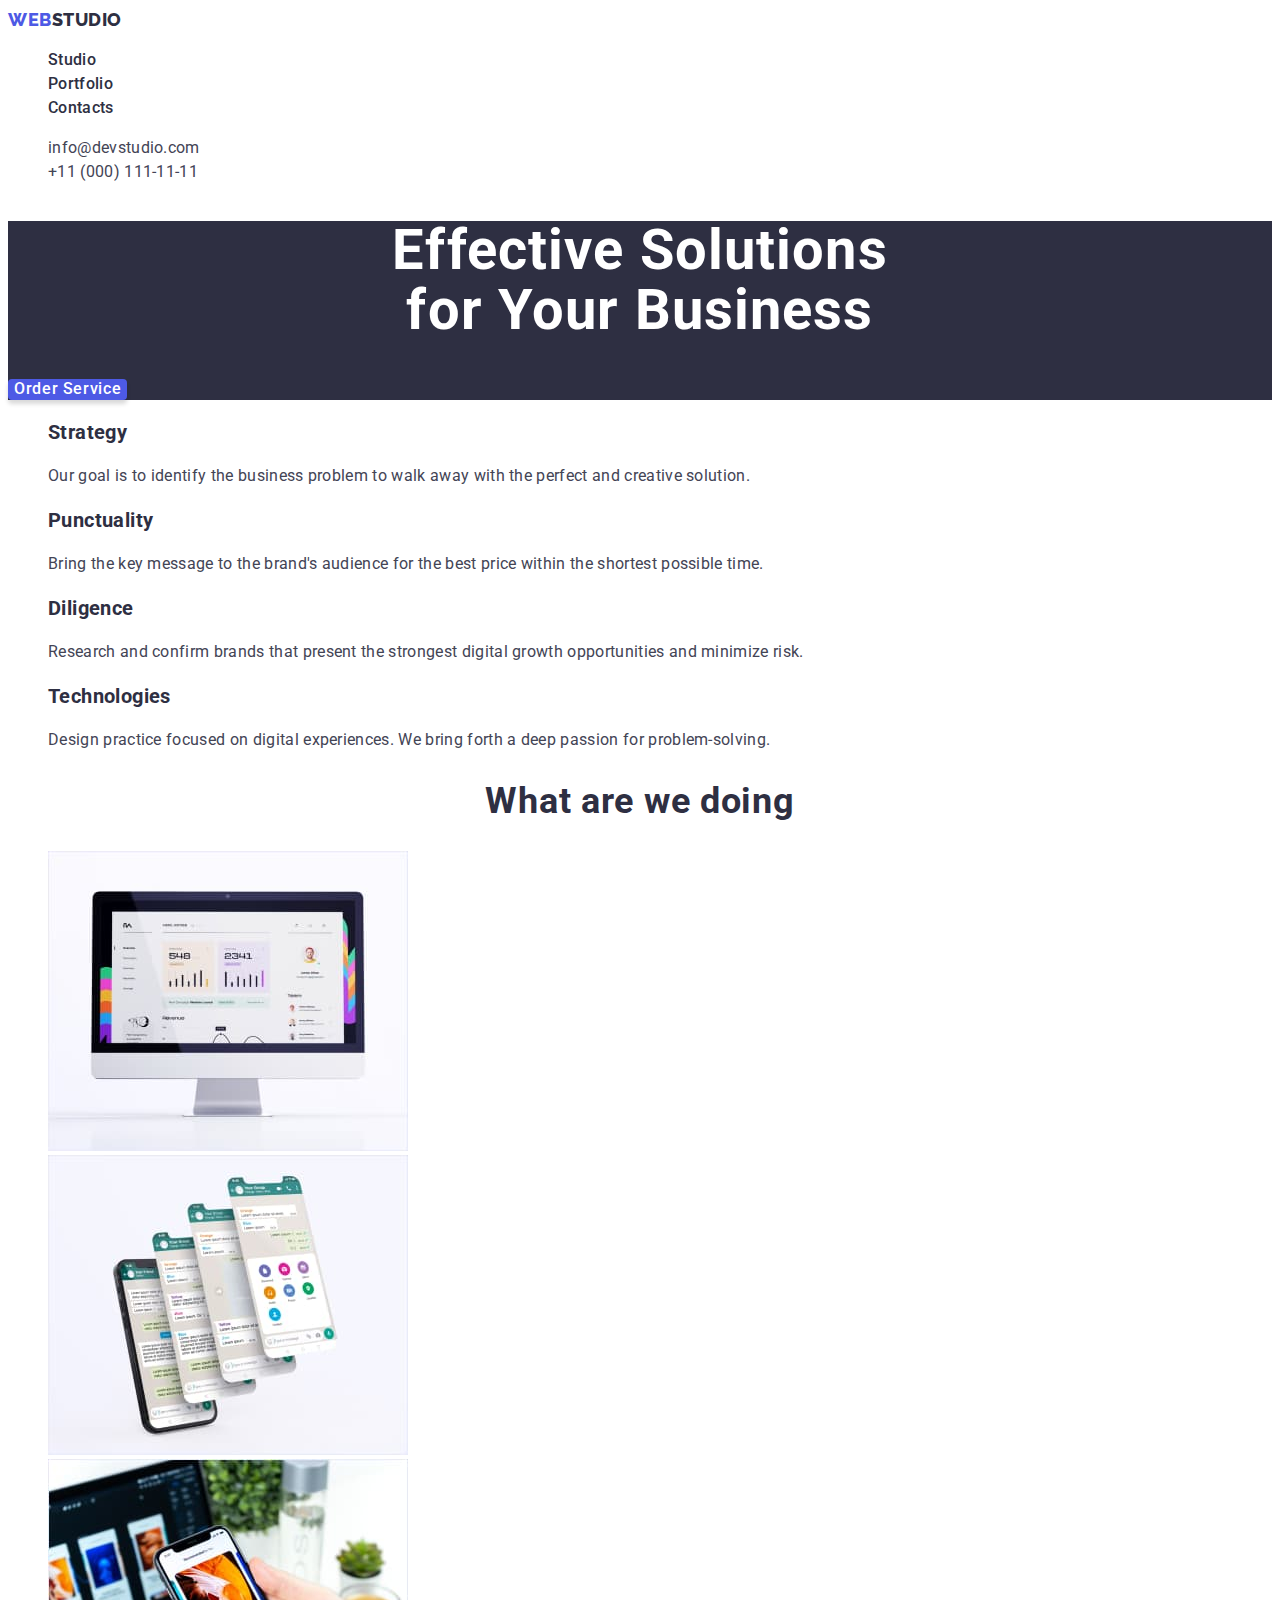
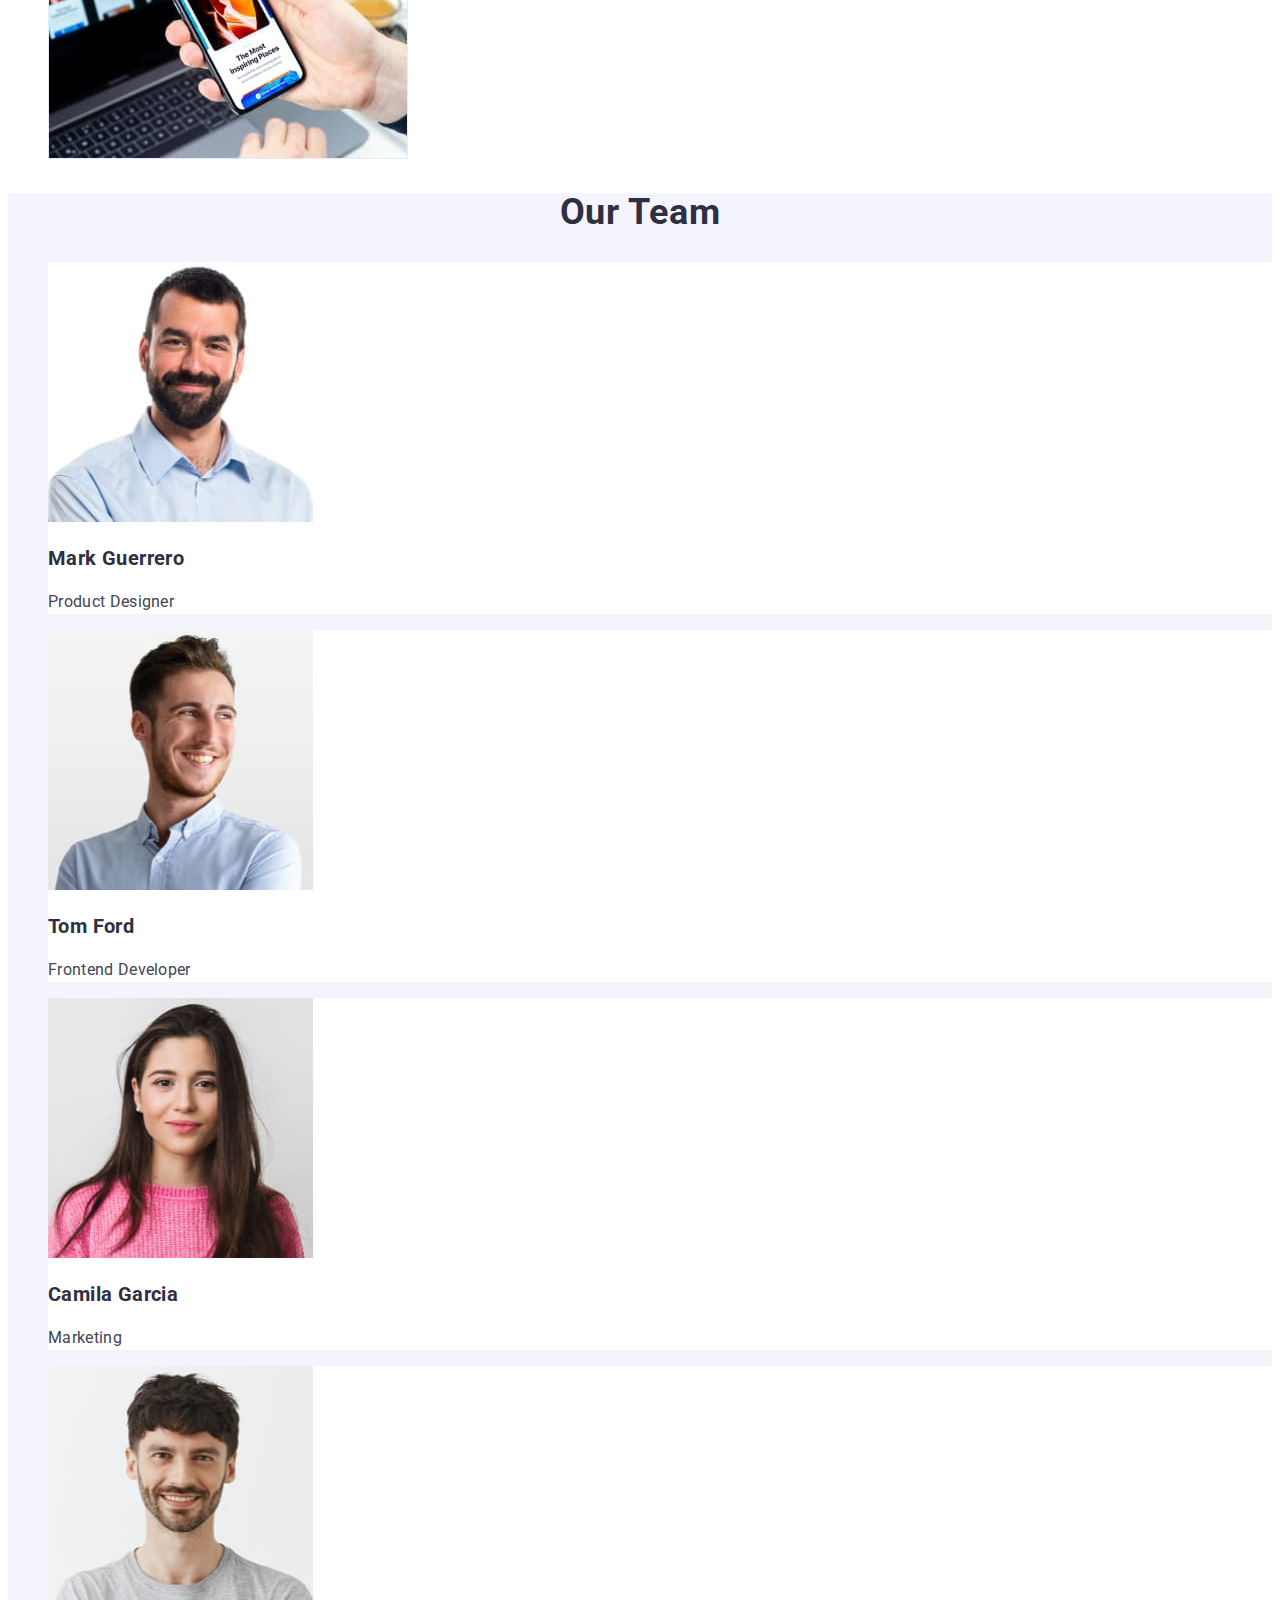
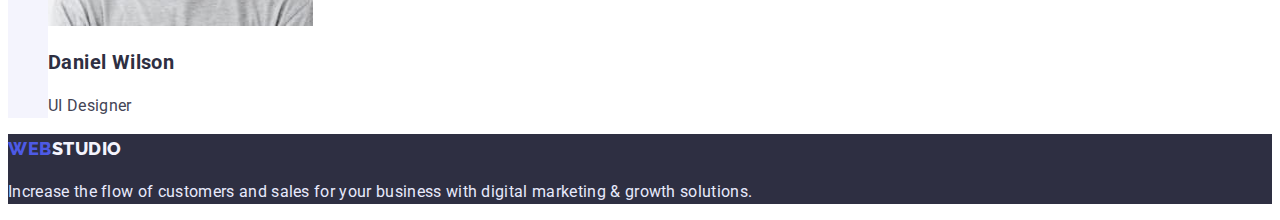
==== index.html @ 6a1c855a "Додано нормалізацію стилів" ====
<!DOCTYPE html>
<html lang="en">
<head>
    <meta charset="UTF-8">
    <meta http-equiv="X-UA-Compatible" content="IE=edge">
    <meta name="viewport" content="width=device-width, initial-scale=1.0">
    <link href="https://fonts.googleapis.com/css2?family=Raleway:wght@800&family=Roboto:wght@400;500;700;900&display=swap" rel="stylesheet">
    <link rel="stylesheet" href="https://cdnjs.cloudflare.com/ajax/libs/modern-normalize/1.1.0/modern-normalize.min.css" integrity="sha512-wpPYUAdjBVSE4KJnH1VR1HeZfpl1ub8YT/NKx4PuQ5NmX2tKuGu6U/JRp5y+Y8XG2tV+wKQpNHVUX03MfMFn9Q==" crossorigin="anonymous" referrerpolicy="no-referrer" />
    <link rel="stylesheet" href="./css/styles.css">
    <title>WebStudio</title>
</head>
<body>
    <header class="page-header">
        <nav>
            <a class="logo" href="./index.html"> <span class="logo-web">WEB</span>STUDIO</a>
            
            <ul class="site-nav list">
                <li><a class="site-nav link" href="">Studio</a></li>
                <li><a class="site-nav link" href="./portfolio.html">Portfolio</a></li>
                <li><a class="site-nav link" href="">Contacts</a></li>
            </ul>

        </nav>
        
        <ul class="contacts list">
            <li><a class="contact link" href="mailto:info@devstudio.com">info@devstudio.com</a></li>
            <li><a class="contact link" href="tel:+11(000)1111111">+11 (000) 111-11-11</a></li>
        </ul>

    </header>
    <main>
        <section class="hero">
             <h1 class="hero-title">Effective Solutions<br />for Your Business</h1>
             <button class="hero-button" type="button">Order Service</button>
        </section>
        <section class="benefits">
            <h2 class="benefits-heading">Advantages of the studio</h2>
           
            <ul class="benefits list">
                <li>
                    <h3 class="benefit-subtitle">Strategy</h3>
                    <p class="benefit-details">Our goal is to identify the business problem to walk away with the perfect and creative solution. </p>
                </li>
                <li>
                    <h3 class="benefit-subtitle">Punctuality</h3>
                    <p class="benefit-details">Bring the key message to the brand's audience for the best price within the shortest possible time.</p>
                </li>
                <li>
                    <h3 class="benefit-subtitle">Diligence</h3>
                    <p class="benefit-details">Research and confirm brands that present the strongest digital growth opportunities and minimize risk.</p>
                </li>
                <li>
                    <h3 class="benefit-subtitle">Technologies</h3>
                    <p class="benefit-details">Design practice focused on digital experiences. We bring forth a deep passion for problem-solving.</p>
                </li>
            </ul>
        </section>
        <section class="illustrations">
            <h2 class="illustrations-title">What are we doing</h2>

            <ul class="illustration list">
                <li><img class="illustration-img" src="./images/photo-1.jpg" alt="Photo 1" width="360" height="300"></li>
                <li><img class="illustration-img" src="./images/photo-2.jpg" alt="Photo 2" width="360" height="300"></li>
                <li><img class="illustration-img" src="./images/photo-3.jpg" alt="Photo 3" width="360" height="300"></li>
            </ul>
        </section>
        <section class="resumes">
            <h2 class="resumes-title">Our Team</h2>

            <ul class="resumes-list list">
                <li class="resumes-item">
                    <img src="./images/portrait-1.jpg" alt="Portrait Mark Guerrero" width="265" height="260">
                    <h3 class="resume-name">Mark Guerrero</h3>
                    <p class="resume-specialty">Product Designer</p>
                </li>
                <li class="resumes-item">
                    <img src="./images/portrait-2.jpg" alt="Portrait Tom Ford" width="265" height="260">
                    <h3 class="resume-name">Tom Ford</h3>
                    <p class="resume-specialty">Frontend Developer</p>
                </li>
                <li class="resumes-item">
                    <img src="./images/portrait-3.jpg" alt="Portrait Camila Garcia" width="265" height="260">
                    <h3 class="resume-name">Camila Garcia</h3>
                    <p class="resume-specialty">Marketing</p>
                </li>
                <li class="resumes-item">
                    <img src="./images/portrait-4.jpg" alt="Portrait Daniel Wilson" width="265" height="260">
                    <h3 class="resume-name">Daniel Wilson</h3>
                    <p class="resume-specialty">UI Designer</p>
                </li>
            </ul>
        </section>
        </main>
    <footer class="footer">
        <a class="footer-logo" href="./index.html"> <span class="footer-logo-web">WEB</span>STUDIO</a>
        <p class="footer-text">Increase the flow of customers and sales for your business with digital marketing & growth solutions.</p>
    </footer>
</body>
</html>
---- css/styles.css ----
/*Колір основного шрифту #2E2F42
Колір основного фону  #ffffff
додатковий фон та літери #2E2F42

    */

:root {
    --base-color-text: #2E2F42;
    --maine-color-background: #ffffff;
    --color-style-logo: #4D5AE5;
    --color-decoration-text: #434455;
    --border-color: #E7E9FC;
    --additional-background-color: #F4F4FD;
    --active-color-button: #404BBF;
}

body {
    font-family: 'Roboto', sans-serif;
    color: var(--base-color-text);
    background-color: var(--maine-color-background);
}

/*_________Header____________*/

.page-header {
    background: var(--maine-color-background);
}

.logo {
    font-family: 'Raleway';
    font-weight: 800;
    font-size: 18px;
    line-height: 1.33;
    letter-spacing: 0.03em;
    text-decoration: none;
    color: var(--base-color-text);
  }

.logo-web {
    color: var(--color-style-logo);
}

.list {
    list-style: none;
}

.site-nav {
    font-weight: 500;
    font-size: 16px;
    line-height: 1.5;
    letter-spacing: 0.02em;
    text-decoration: none;
    color: var(--base-color-text)
}

.link:hover, .link:focus {
    color: var(--color-decoration-text);
}

.link:active {
    color: var(--color-style-logo);
}

.contact {
    text-decoration: none;
    font-size: 16px;
    line-height: 1.5;
    letter-spacing: 0.02em;
    color: var(--color-decoration-text);
}


/*__________Hero section_________*/

.hero {
    background-color: var(--base-color-text);
}

.hero-title {
    font-weight: 700;
    font-size: 56px;
    line-height: 1.07;
    text-align: center;
    letter-spacing: 0.02em;
    color: var(--maine-color-background);
}

.hero-button {
    font-family: inherit;
    font-weight: 500;
    font-size: 16px;
    line-height: 1.18;
    letter-spacing: 0.04em;
    background-color: var(--color-style-logo);
    color: var(--maine-color-background);
    border: none;
    cursor: pointer;
    box-shadow: 0px 4px 4px rgba(0, 0, 0, 0.15);
    border-radius: 4px;
}

.hero-button:hover {
    background-color: var(--color-style-logo);
}

.hero-button:active {
    background-color: var(--active-color-button);
}

/* ____________Benefits section__________*/

.benefits-heading, .examples-title {
    position: absolute;
    width: 1px;
    height: 1px;
    margin: -1px;
    border: 0;
    padding: 0;
    
    white-space: nowrap;
    clip-path: inset(100%);
    clip: rect(0 0 0 0);
    overflow: hidden;
}

.benefit-subtitle, .resume-name {
    font-weight: 700;
    font-size: 20px;
    line-height: 1.2;
    letter-spacing: 0.02em;
    color: var(--base-color-text);
}

.benefit-details, .resume-specialty {
    font-size: 16px;
    line-height: 1.5;
    letter-spacing: 0.02em;
    color: var(--color-decoration-text);
}

/*____________Illustrations section__________*/

.illustrations-title, .resumes-title {
    font-weight: 700;
    font-size: 36px;
    line-height: 1.1;
    text-align: center;
    letter-spacing: 0.02em;
    color: var(--base-color-text);
}

/*_________Resumes section___________*/

.resumes {
    background-color: var(--additional-background-color);
}

.resumes-item {
    background-color: var(--maine-color-background);
}

/*Footer section*/

.footer {
    background-color: var(--base-color-text);
}

.footer-logo {
    font-family: 'Raleway';
    font-style: normal;
    font-weight: 800;
    font-size: 18px;
    line-height: 1.67;
    letter-spacing: 0.03em;
    text-decoration: none;
    color: var(--additional-background-color);
}

.footer-logo-web {
    color: var(--color-style-logo);
}

.footer-text {
    font-size: 16px;
    line-height: 1.5;
    letter-spacing: 0.02em;
    color: var(--border-color);
}

/* Portfolio page: Section row */

.examples-button {
    font-family: inherit;
    font-weight: 500;
    font-size: 16px;
    line-height: 1.5;
    letter-spacing: 0.04em;
    background-color: var(--additional-background-color);
    color: var(--color-style-logo);
    cursor: pointer;
    border: 1px solid var(--border-color);
    border-radius: 4px;
}

.examples-button:hover, .examples-button:focus {
    background-color: var(--color-style-logo);
    color:var(--maine-color-background)
}

/*_______Section samples________ */

.examples-link {
    text-decoration: none;
}

.examples-subtitle {
    font-weight: 700;
    font-size: 20px;
    line-height: 1.2;
    letter-spacing: 0.02em;
    color: var(--base-color-text);
}

.examples-filter {
    font-size: 16px;
    line-height: 1.5;
    letter-spacing: 0.02em;
    color: var(--color-decoration-text);
}

/*  */
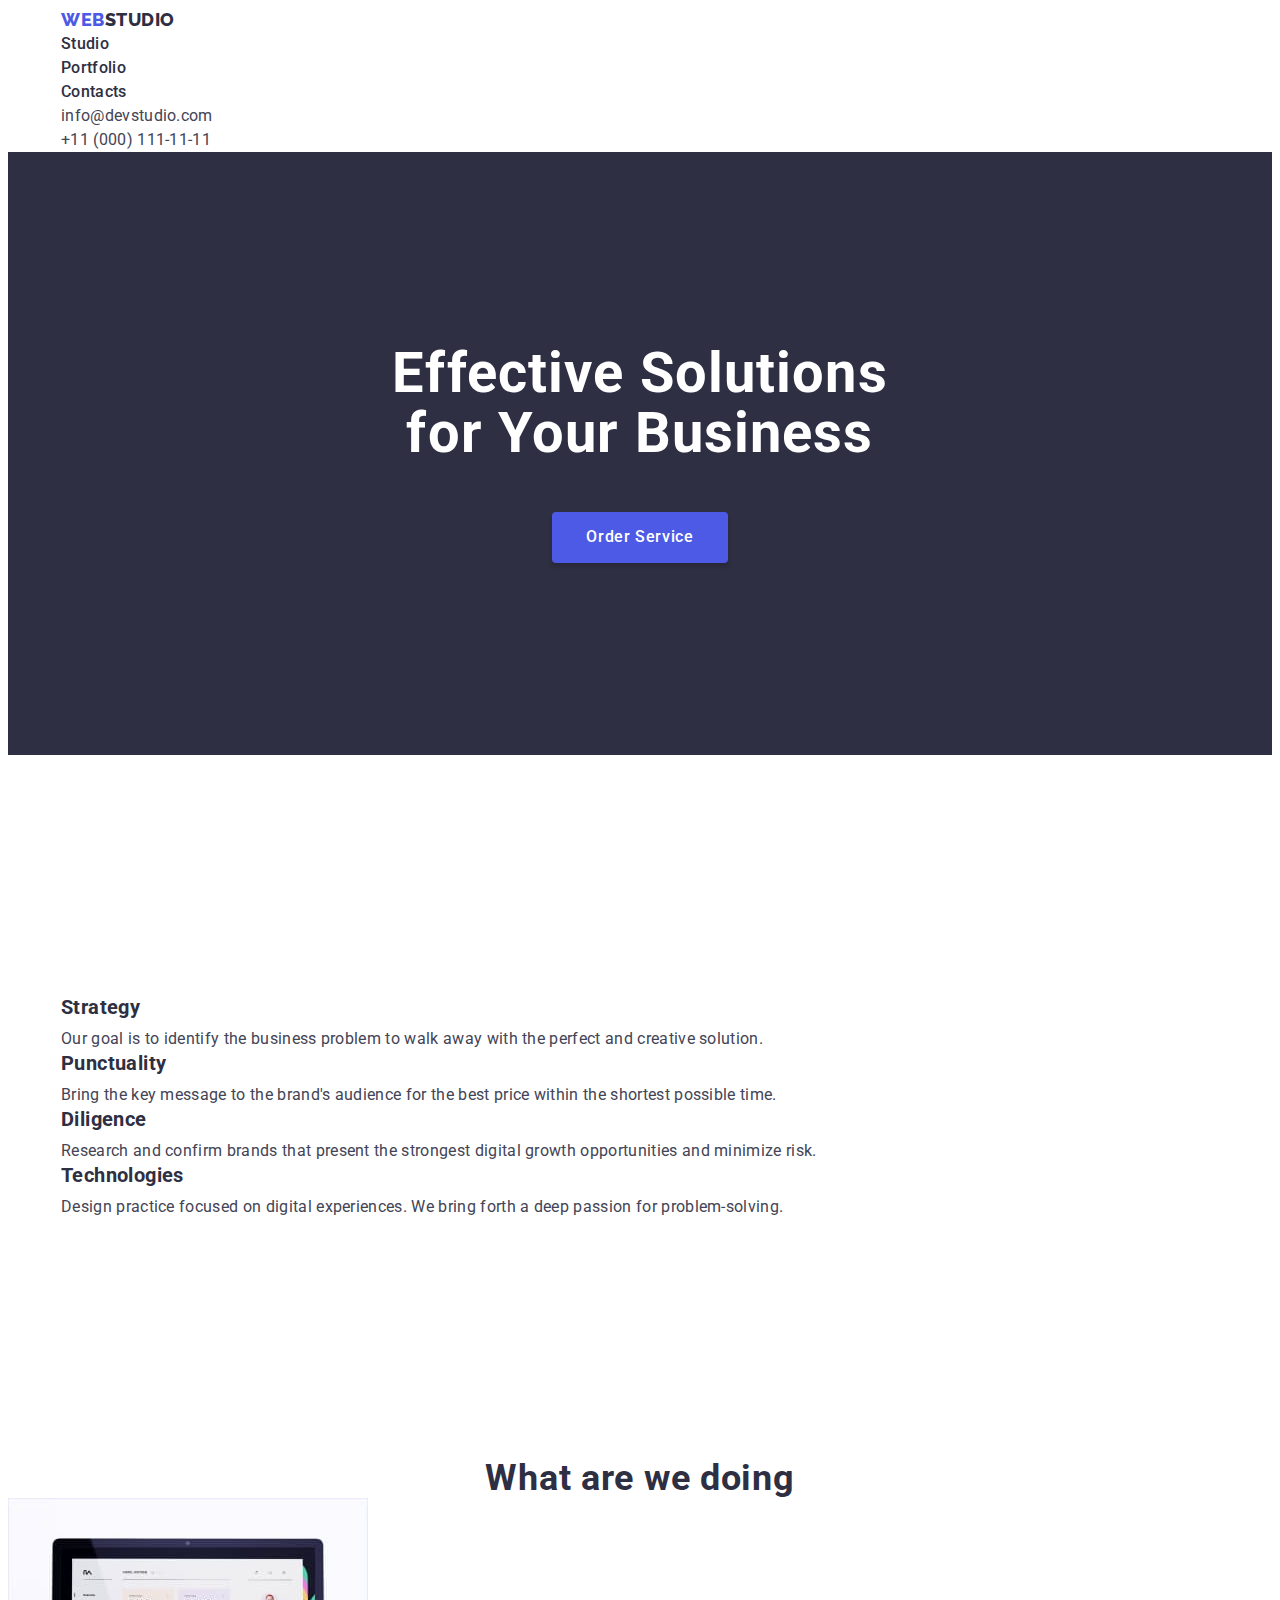
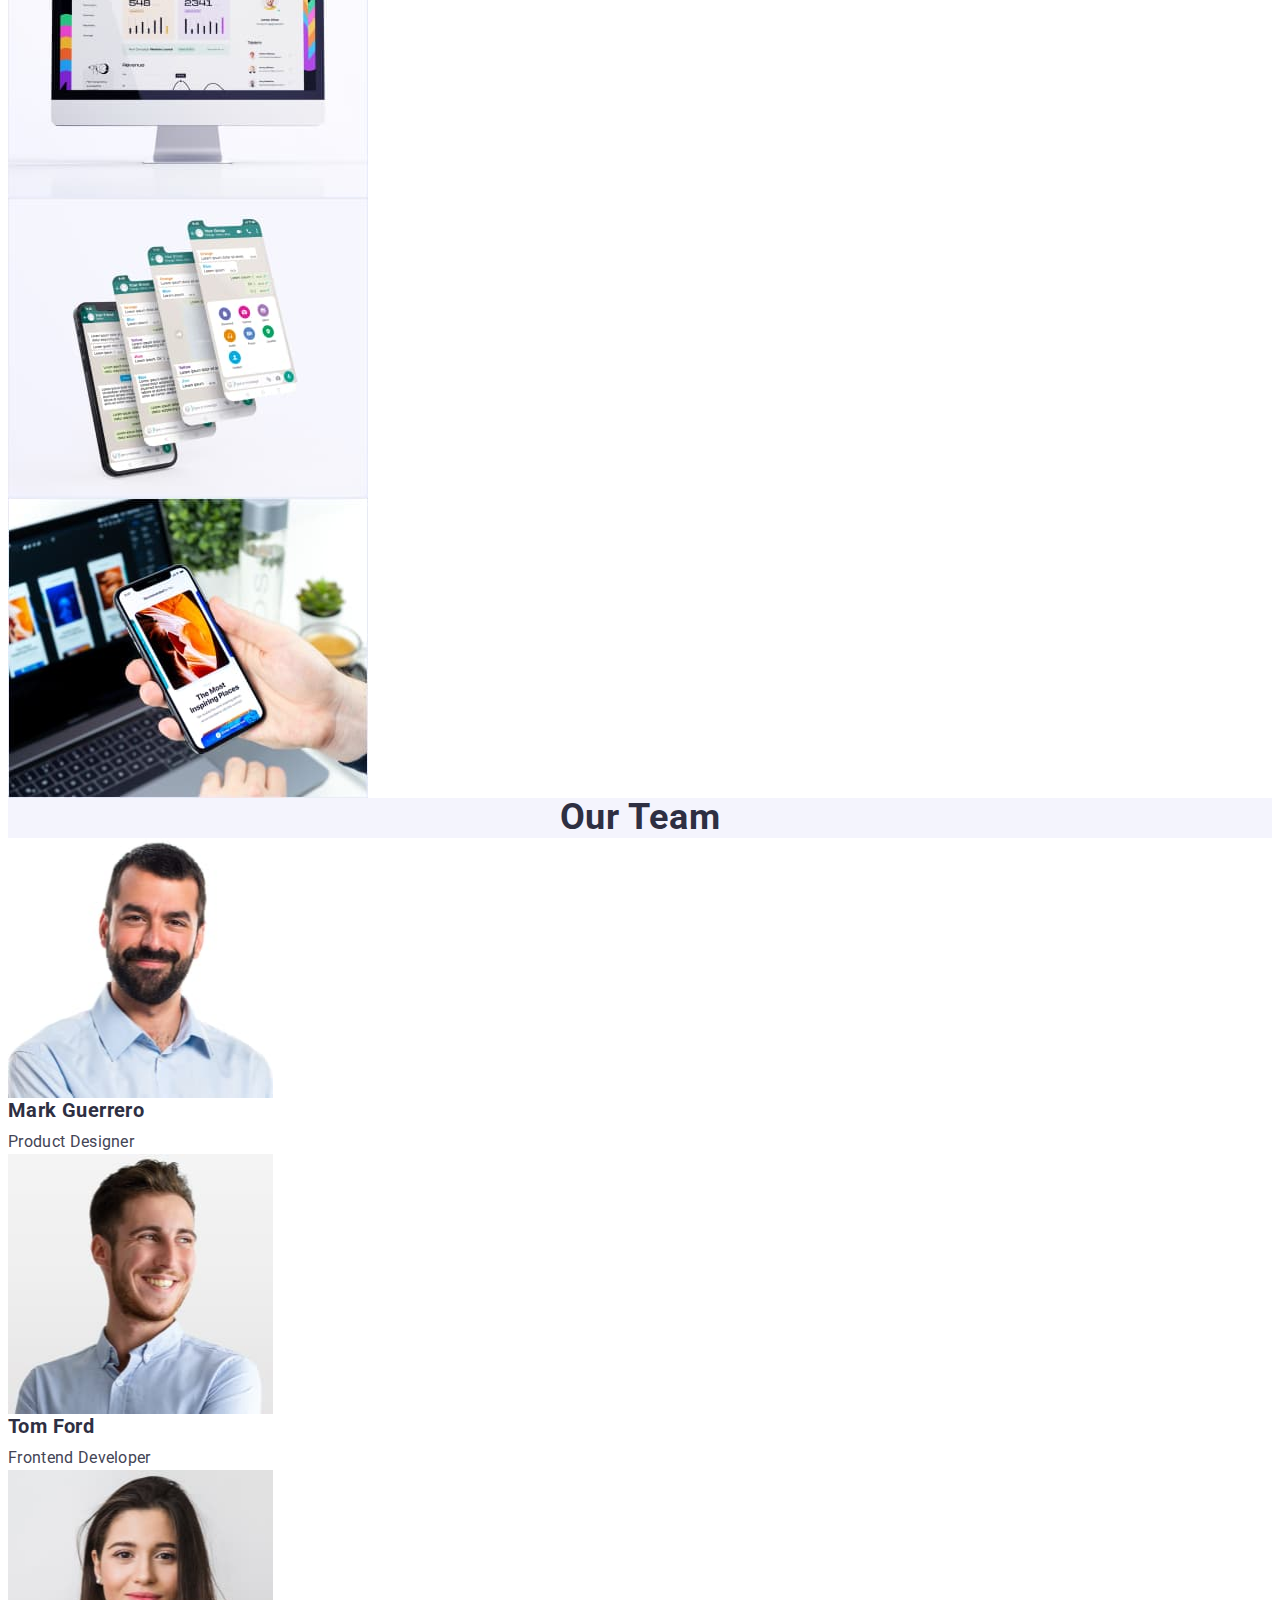
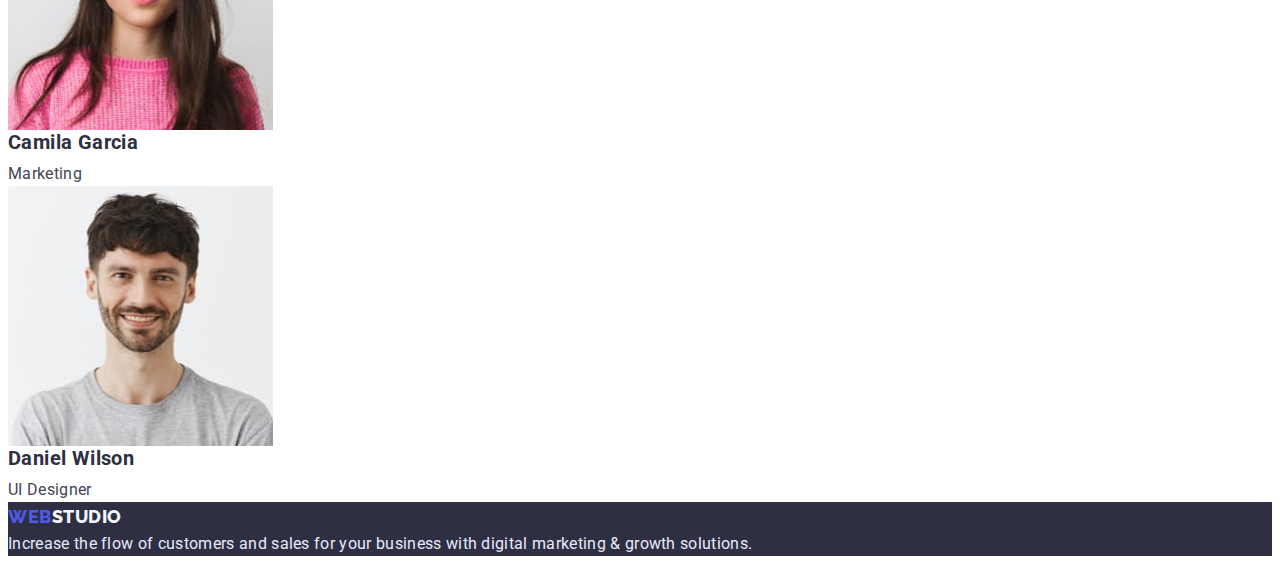
==== commit a17dd2da: "Summary styles.css and index.html" ====
--- a/index.html
+++ b/index.html
@@ -11,21 +11,23 @@
 </head>
 <body>
     <header class="page-header">
-        <nav>
-            <a class="logo" href="./index.html"> <span class="logo-web">WEB</span>STUDIO</a>
+        <div class="container container-nav">
+            <nav>
+                <a class="logo logo-nav" href="./index.html"> <span class="logo-web">WEB</span>STUDIO</a>
             
-            <ul class="site-nav list">
-                <li><a class="site-nav link" href="">Studio</a></li>
-                <li><a class="site-nav link" href="./portfolio.html">Portfolio</a></li>
-                <li><a class="site-nav link" href="">Contacts</a></li>
+                <ul class="site-nav list">
+                    <li><a class="site-nav link" href="">Studio</a></li>
+                    <li><a class="site-nav link" href="./portfolio.html">Portfolio</a></li>
+                    <li><a class="site-nav link" href="">Contacts</a></li>
+                </ul>
+
+            </nav>
+        
+            <ul class="contacts list">
+                <li><a class="contact link" href="mailto:info@devstudio.com">info@devstudio.com</a></li>
+                <li><a class="contact link" href="tel:+11(000)1111111">+11 (000) 111-11-11</a></li>
             </ul>
-
-        </nav>
-        
-        <ul class="contacts list">
-            <li><a class="contact link" href="mailto:info@devstudio.com">info@devstudio.com</a></li>
-            <li><a class="contact link" href="tel:+11(000)1111111">+11 (000) 111-11-11</a></li>
-        </ul>
+        </div>
 
     </header>
     <main>
@@ -33,7 +35,9 @@
              <h1 class="hero-title">Effective Solutions<br />for Your Business</h1>
              <button class="hero-button" type="button">Order Service</button>
         </section>
+        
         <section class="benefits">
+            <div class="container">
             <h2 class="benefits-heading">Advantages of the studio</h2>
            
             <ul class="benefits list">
@@ -54,7 +58,9 @@
                     <p class="benefit-details">Design practice focused on digital experiences. We bring forth a deep passion for problem-solving.</p>
                 </li>
             </ul>
+            </div>
         </section>
+
         <section class="illustrations">
             <h2 class="illustrations-title">What are we doing</h2>
 
--- a/css/styles.css
+++ b/css/styles.css
@@ -20,11 +20,42 @@
     background-color: var(--maine-color-background);
 }
 
+h1,
+h2,
+h3,
+h4,
+h5,
+h6,
+p {
+ margin-top: 0;
+ margin-bottom: 0;
+}
+
+ul {
+    margin-top: 0;
+    margin-bottom: 0;
+    padding-left: 0;
+}
+
+img {
+    display: block;
+}
+
 /*_________Header____________*/
 
 .page-header {
     background: var(--maine-color-background);
 }
+
+.container {
+    width: 1158px;
+    margin-right: auto;
+    margin-left: auto;
+    padding-left: 15px;
+    padding-right: 15px;
+}
+
+
 
 .logo {
     font-family: 'Raleway';
@@ -34,7 +65,12 @@
     letter-spacing: 0.03em;
     text-decoration: none;
     color: var(--base-color-text);
-  }
+}
+
+.logo > .logo-nav {
+
+}
+
 
 .logo-web {
     color: var(--color-style-logo);
@@ -74,29 +110,41 @@
 
 .hero {
     background-color: var(--base-color-text);
+    text-align: center;
+    margin-top: 0;
+    margin-bottom: 0;
+    padding-top: 192px;
+    padding-bottom: 192px;
 }
 
 .hero-title {
+    margin-top: 0;
+    margin-bottom: 48px;
+
     font-weight: 700;
     font-size: 56px;
     line-height: 1.07;
-    text-align: center;
-    letter-spacing: 0.02em;
+    letter-spacing: 0.02em;
+
     color: var(--maine-color-background);
 }
 
 .hero-button {
+    border-radius: 4px;
+    box-shadow: 0px 4px 4px rgba(0, 0, 0, 0.15);
+    border: none;
+    padding: 16px 34px;
+    min-width: 170px;
+    
+    background-color: var(--color-style-logo);
+    color: var(--maine-color-background);
+    cursor: pointer;
+
     font-family: inherit;
     font-weight: 500;
     font-size: 16px;
     line-height: 1.18;
     letter-spacing: 0.04em;
-    background-color: var(--color-style-logo);
-    color: var(--maine-color-background);
-    border: none;
-    cursor: pointer;
-    box-shadow: 0px 4px 4px rgba(0, 0, 0, 0.15);
-    border-radius: 4px;
 }
 
 .hero-button:hover {
@@ -108,6 +156,11 @@
 }
 
 /* ____________Benefits section__________*/
+
+.benefits {
+    padding-top: 120px;
+    padding-bottom: 120px;
+}
 
 .benefits-heading, .examples-title {
     position: absolute;
@@ -124,6 +177,8 @@
 }
 
 .benefit-subtitle, .resume-name {
+    margin-bottom: 8px;
+
     font-weight: 700;
     font-size: 20px;
     line-height: 1.2;
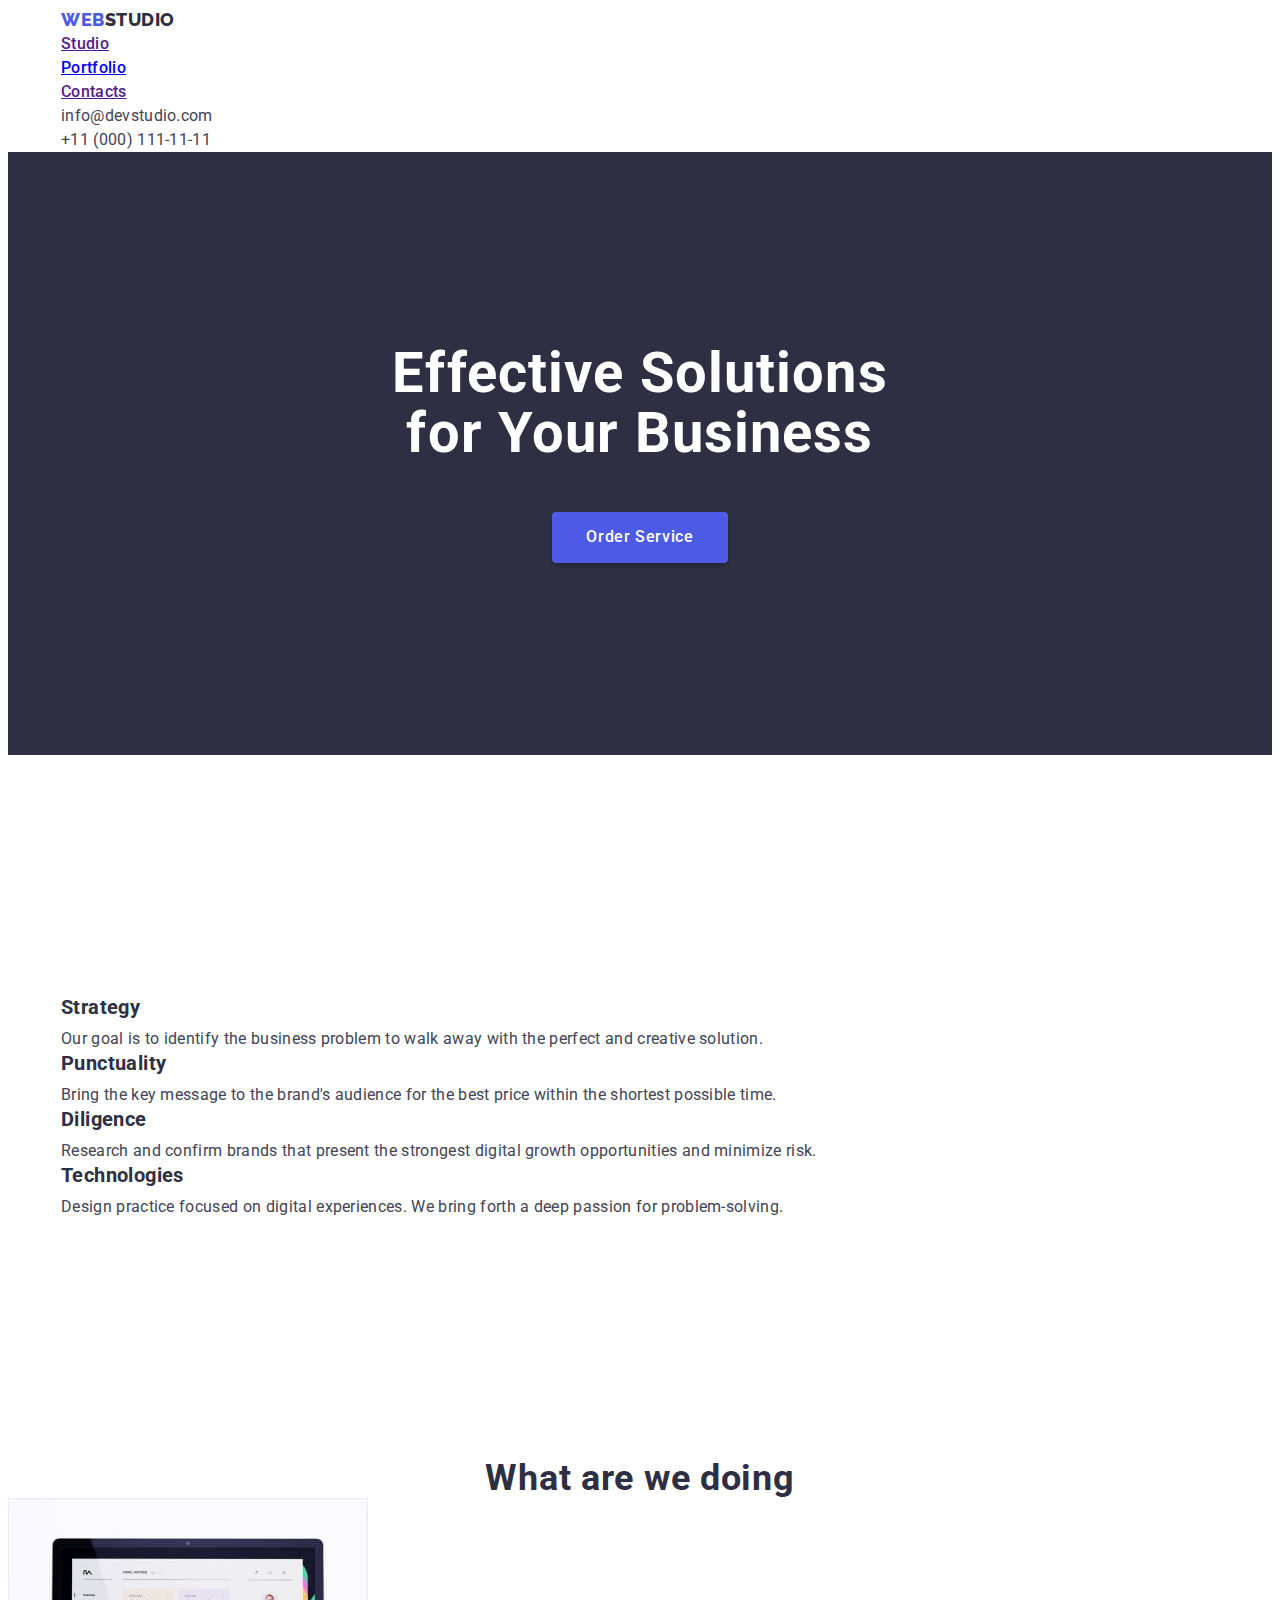
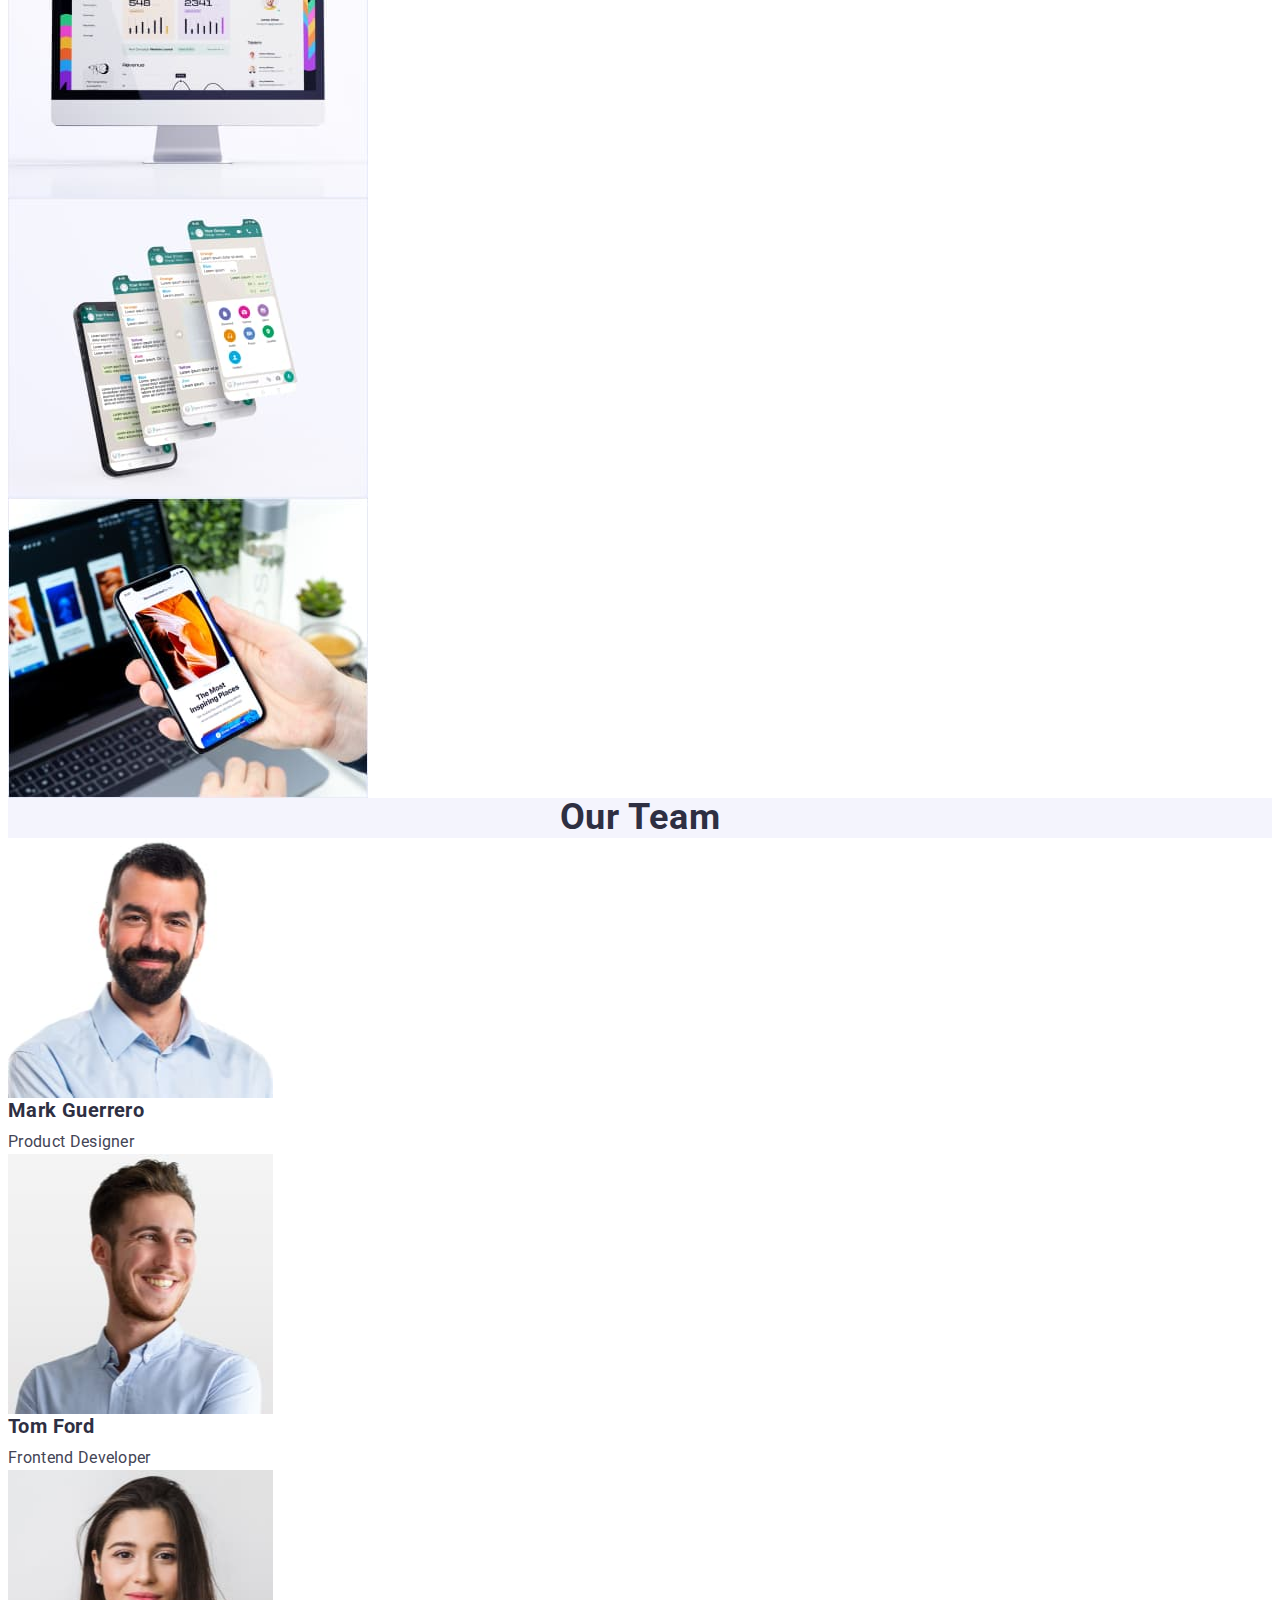
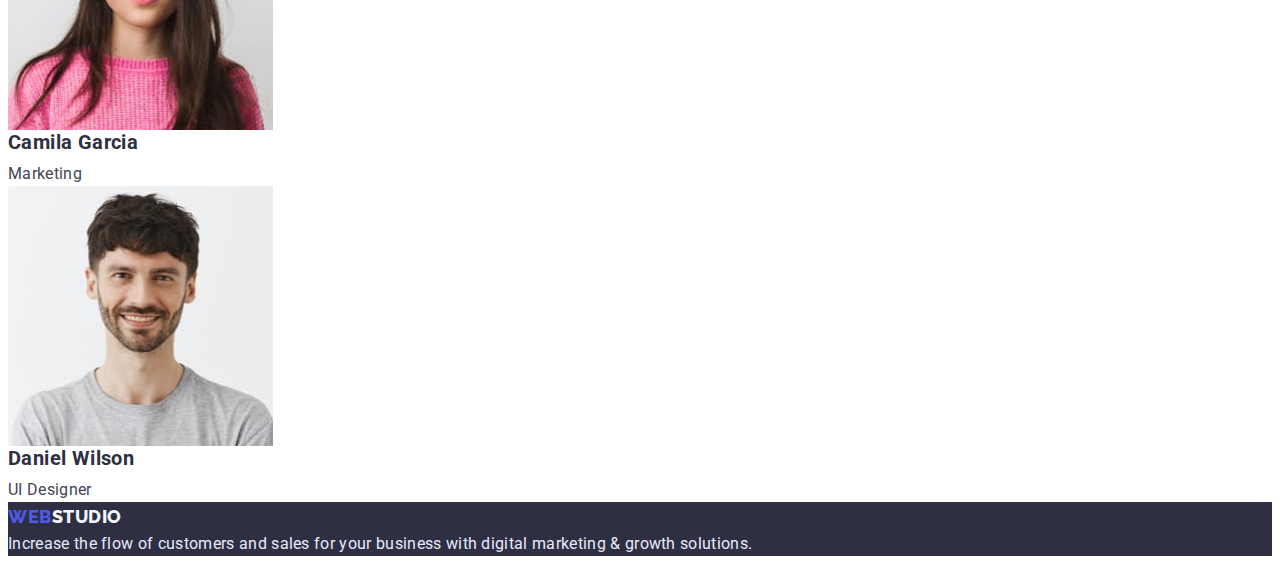
==== commit 46d9faaa: "Update index.html" ====
--- a/index.html
+++ b/index.html
@@ -11,21 +11,21 @@
 </head>
 <body>
     <header class="page-header">
-        <div class="container container-nav">
-            <nav>
-                <a class="logo logo-nav" href="./index.html"> <span class="logo-web">WEB</span>STUDIO</a>
+        <div class="container main-nav">
+            <nav class="container-nav">
+                <a class="logo" href="./index.html"> <span class="logo-web">WEB</span>STUDIO</a>
             
                 <ul class="site-nav list">
-                    <li><a class="site-nav link" href="">Studio</a></li>
-                    <li><a class="site-nav link" href="./portfolio.html">Portfolio</a></li>
-                    <li><a class="site-nav link" href="">Contacts</a></li>
+                    <li class="item"><a class="nav link" href="">Studio</a></li>
+                    <li class="item"><a class="nav link" href="./portfolio.html">Portfolio</a></li>
+                    <li class="item"><a class="nav link" href="">Contacts</a></li>
                 </ul>
 
             </nav>
         
             <ul class="contacts list">
-                <li><a class="contact link" href="mailto:info@devstudio.com">info@devstudio.com</a></li>
-                <li><a class="contact link" href="tel:+11(000)1111111">+11 (000) 111-11-11</a></li>
+                <li class="item"><a class="contact link" href="mailto:info@devstudio.com">info@devstudio.com</a></li>
+                <li class="item"><a class="contact link" href="tel:+11(000)1111111">+11 (000) 111-11-11</a></li>
             </ul>
         </div>
 
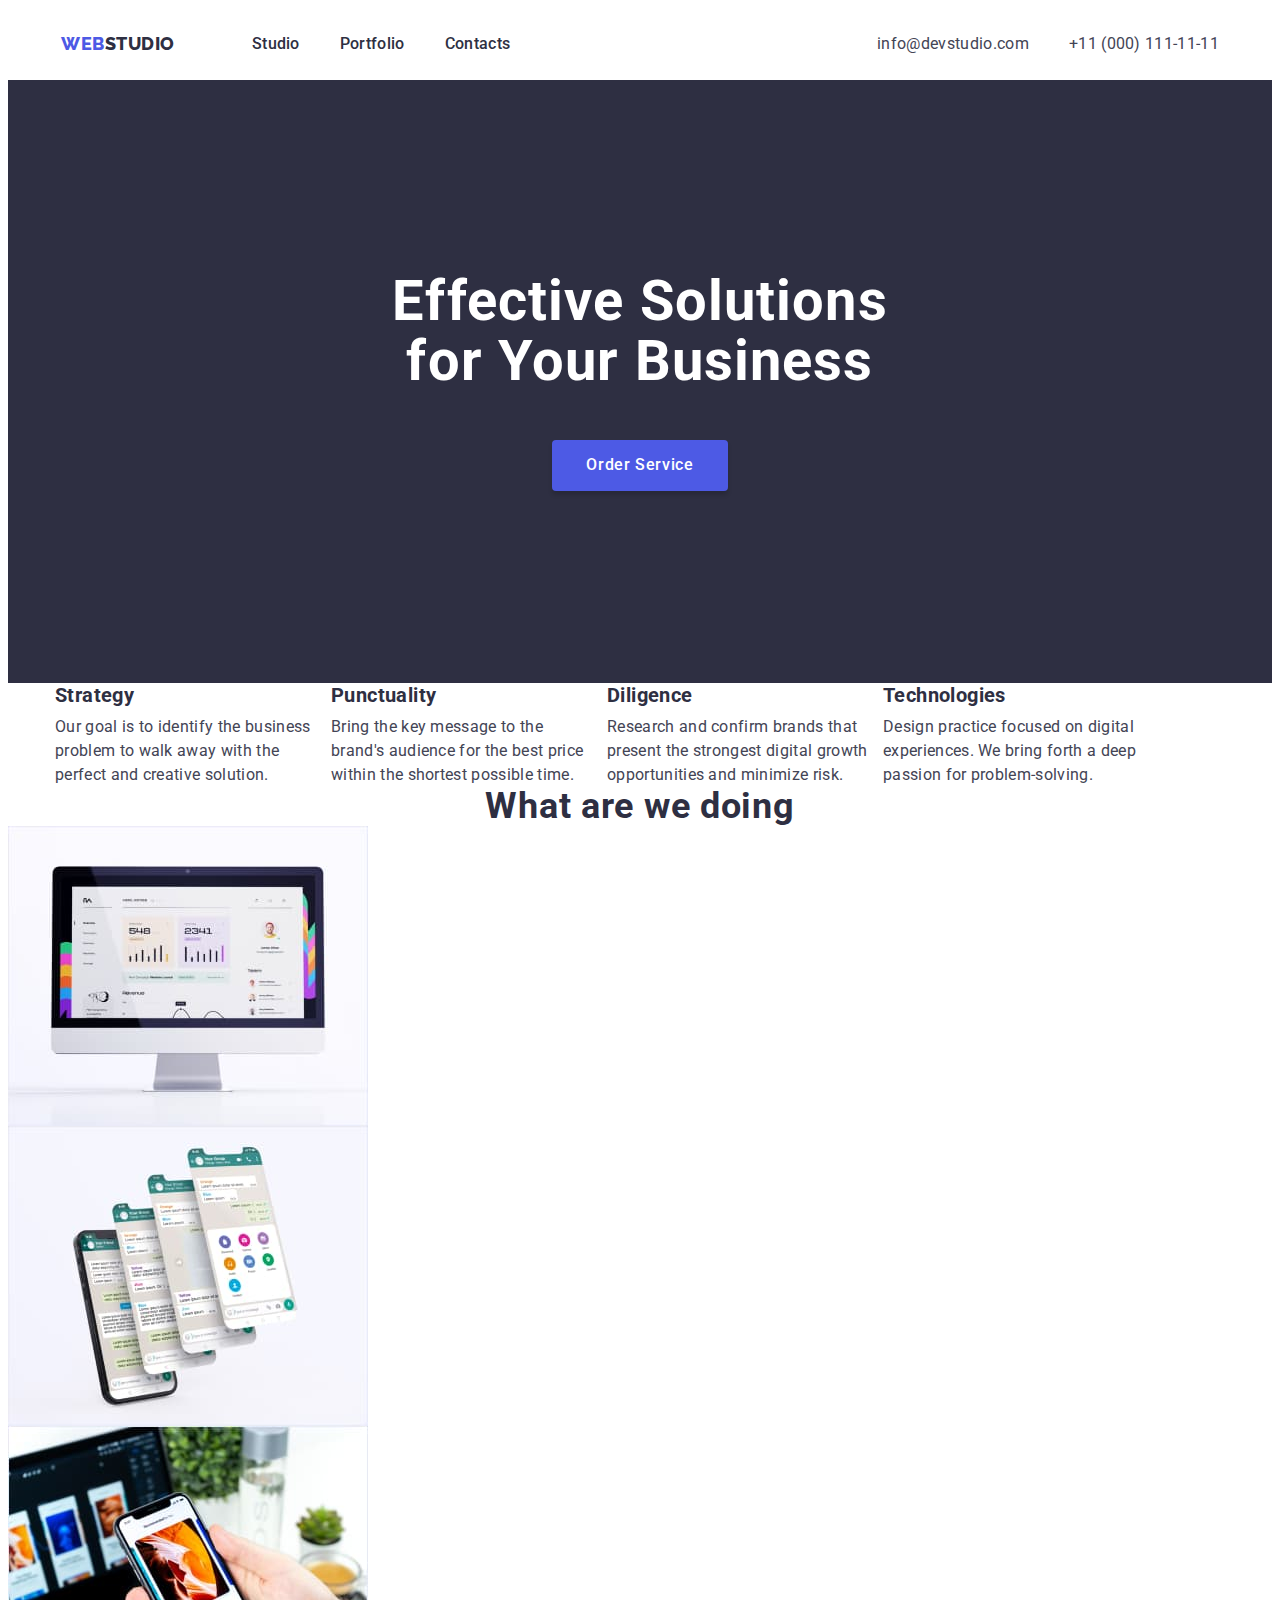
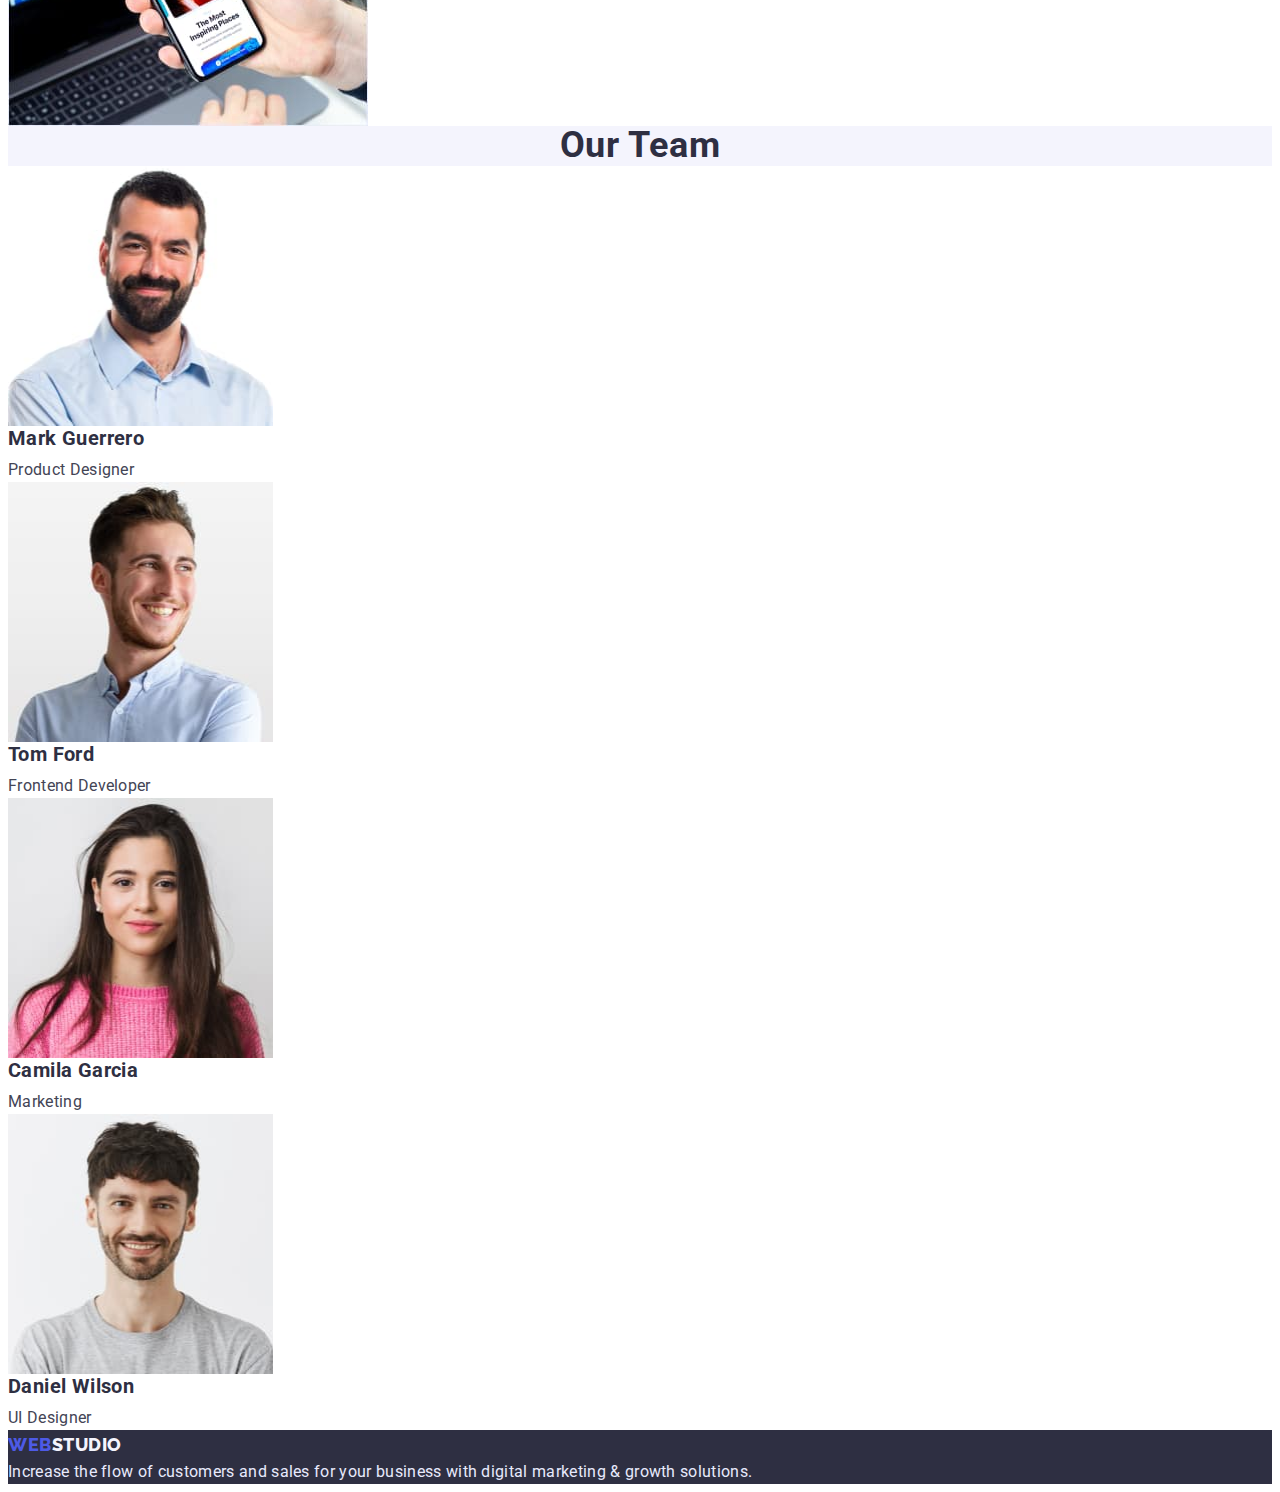
==== commit 554b95d5: "Summary" ====
--- a/index.html
+++ b/index.html
@@ -37,23 +37,23 @@
         </section>
         
         <section class="benefits">
-            <div class="container">
             <h2 class="benefits-heading">Advantages of the studio</h2>
-           
+            <div class="container benefits-container">
+               
             <ul class="benefits list">
-                <li>
+                <li class="item">
                     <h3 class="benefit-subtitle">Strategy</h3>
                     <p class="benefit-details">Our goal is to identify the business problem to walk away with the perfect and creative solution. </p>
                 </li>
-                <li>
+                <li class="item">
                     <h3 class="benefit-subtitle">Punctuality</h3>
                     <p class="benefit-details">Bring the key message to the brand's audience for the best price within the shortest possible time.</p>
                 </li>
-                <li>
+                <li class="item">
                     <h3 class="benefit-subtitle">Diligence</h3>
                     <p class="benefit-details">Research and confirm brands that present the strongest digital growth opportunities and minimize risk.</p>
                 </li>
-                <li>
+                <li class="item">
                     <h3 class="benefit-subtitle">Technologies</h3>
                     <p class="benefit-details">Design practice focused on digital experiences. We bring forth a deep passion for problem-solving.</p>
                 </li>
--- a/css/styles.css
+++ b/css/styles.css
@@ -51,11 +51,19 @@
     width: 1158px;
     margin-right: auto;
     margin-left: auto;
-    padding-left: 15px;
-    padding-right: 15px;
-}
-
-
+    padding-left: 12px;
+    padding-right: 12px;
+}
+
+.main-nav{
+    display: flex;
+    align-items: center;
+}
+
+.container-nav {
+    display: flex;
+    align-items: center;
+}
 
 .logo {
     font-family: 'Raleway';
@@ -67,11 +75,6 @@
     color: var(--base-color-text);
 }
 
-.logo > .logo-nav {
-
-}
-
-
 .logo-web {
     color: var(--color-style-logo);
 }
@@ -81,6 +84,19 @@
 }
 
 .site-nav {
+    display: flex;
+    margin-left: 77px;
+}
+
+.site-nav .item + .item {
+    margin-left: 40px;
+}
+
+.nav {
+    display: block;
+    padding-top: 24px;
+    padding-bottom: 24px;
+
     font-weight: 500;
     font-size: 16px;
     line-height: 1.5;
@@ -95,6 +111,15 @@
 
 .link:active {
     color: var(--color-style-logo);
+}
+
+.contacts {
+    display: flex;
+    margin-left: auto;
+}
+
+.contacts .item + .item {
+    margin-left: 40px;
 }
 
 .contact {
@@ -156,11 +181,6 @@
 }
 
 /* ____________Benefits section__________*/
-
-.benefits {
-    padding-top: 120px;
-    padding-bottom: 120px;
-}
 
 .benefits-heading, .examples-title {
     position: absolute;
@@ -176,6 +196,21 @@
     overflow: hidden;
 }
 
+.benefits {
+    display: flex;
+    flex-wrap: wrap;
+    margin-left: -12px;
+}
+
+.benefits .item {
+    width: 264px;
+    margin-left: 12px;
+}
+
+.benefits .item :nth-child(4n) {
+    margin-right: 0;
+}
+
 .benefit-subtitle, .resume-name {
     margin-bottom: 8px;
 
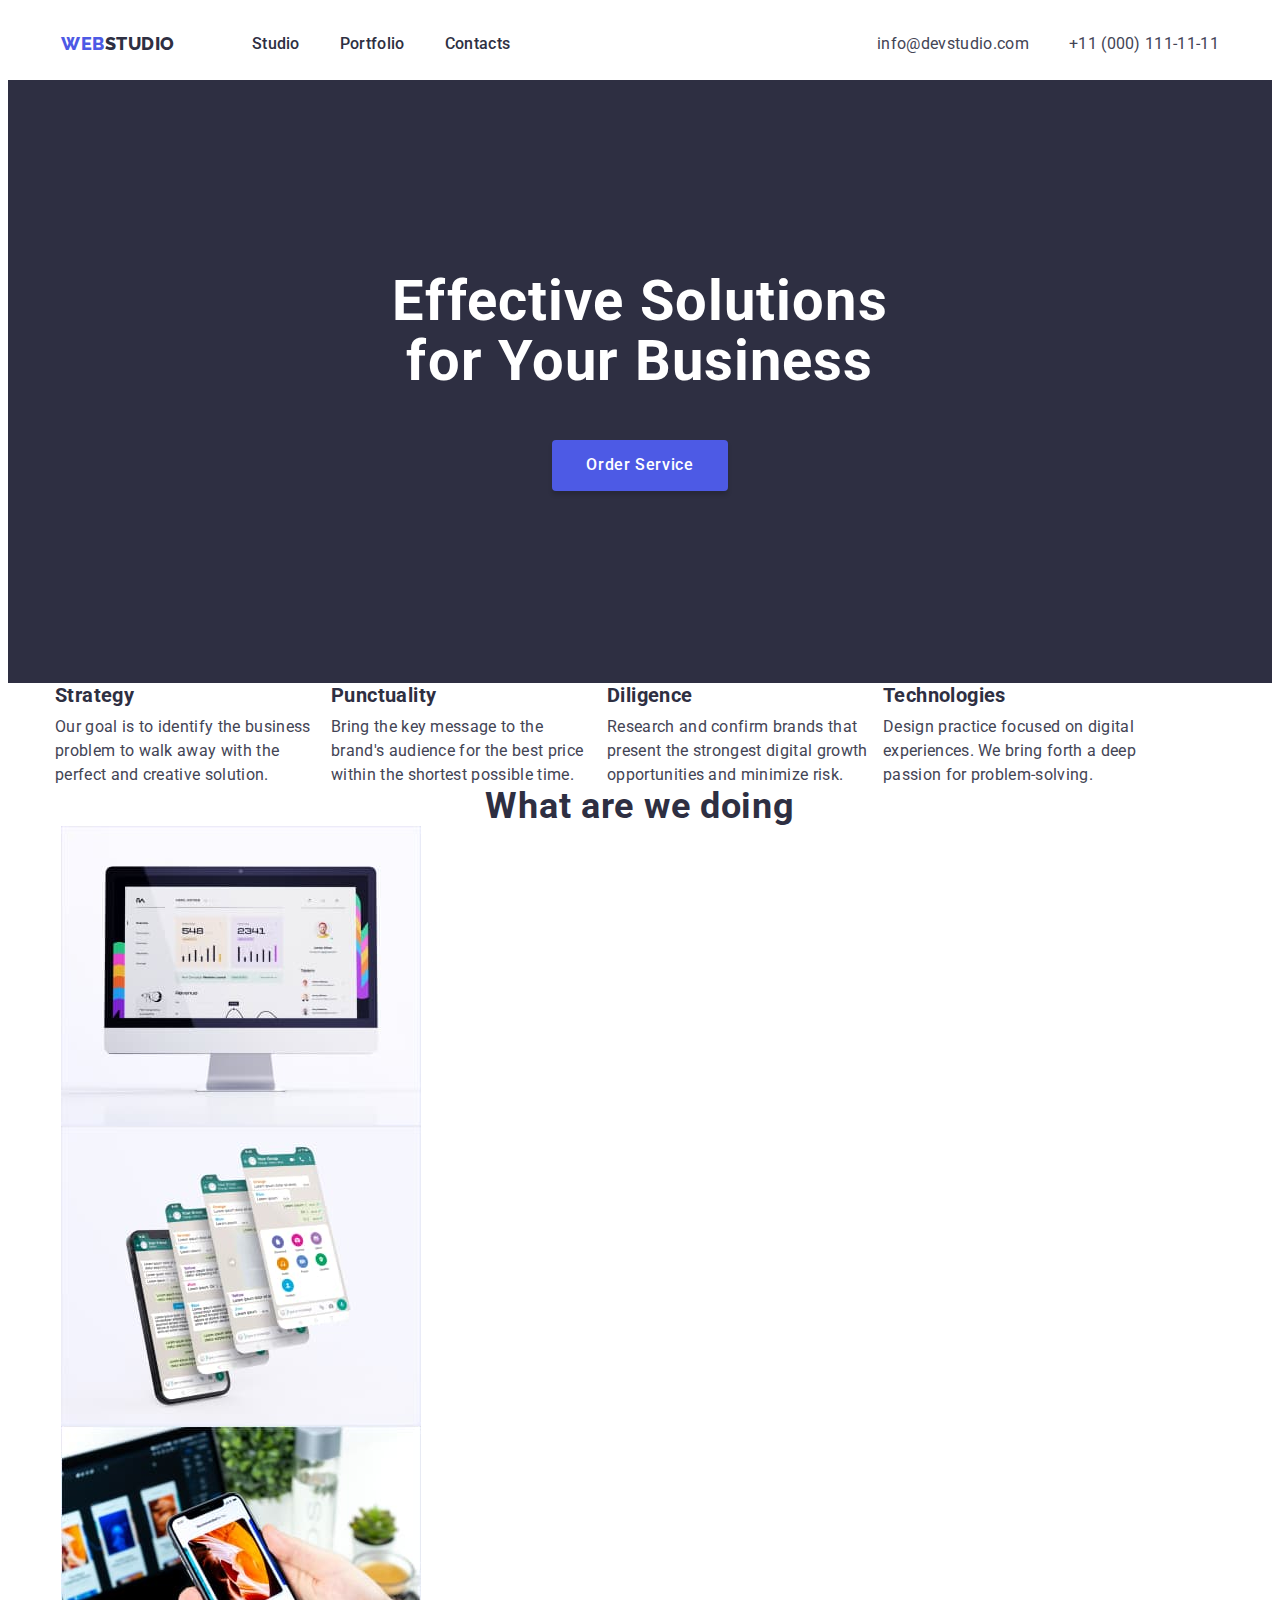
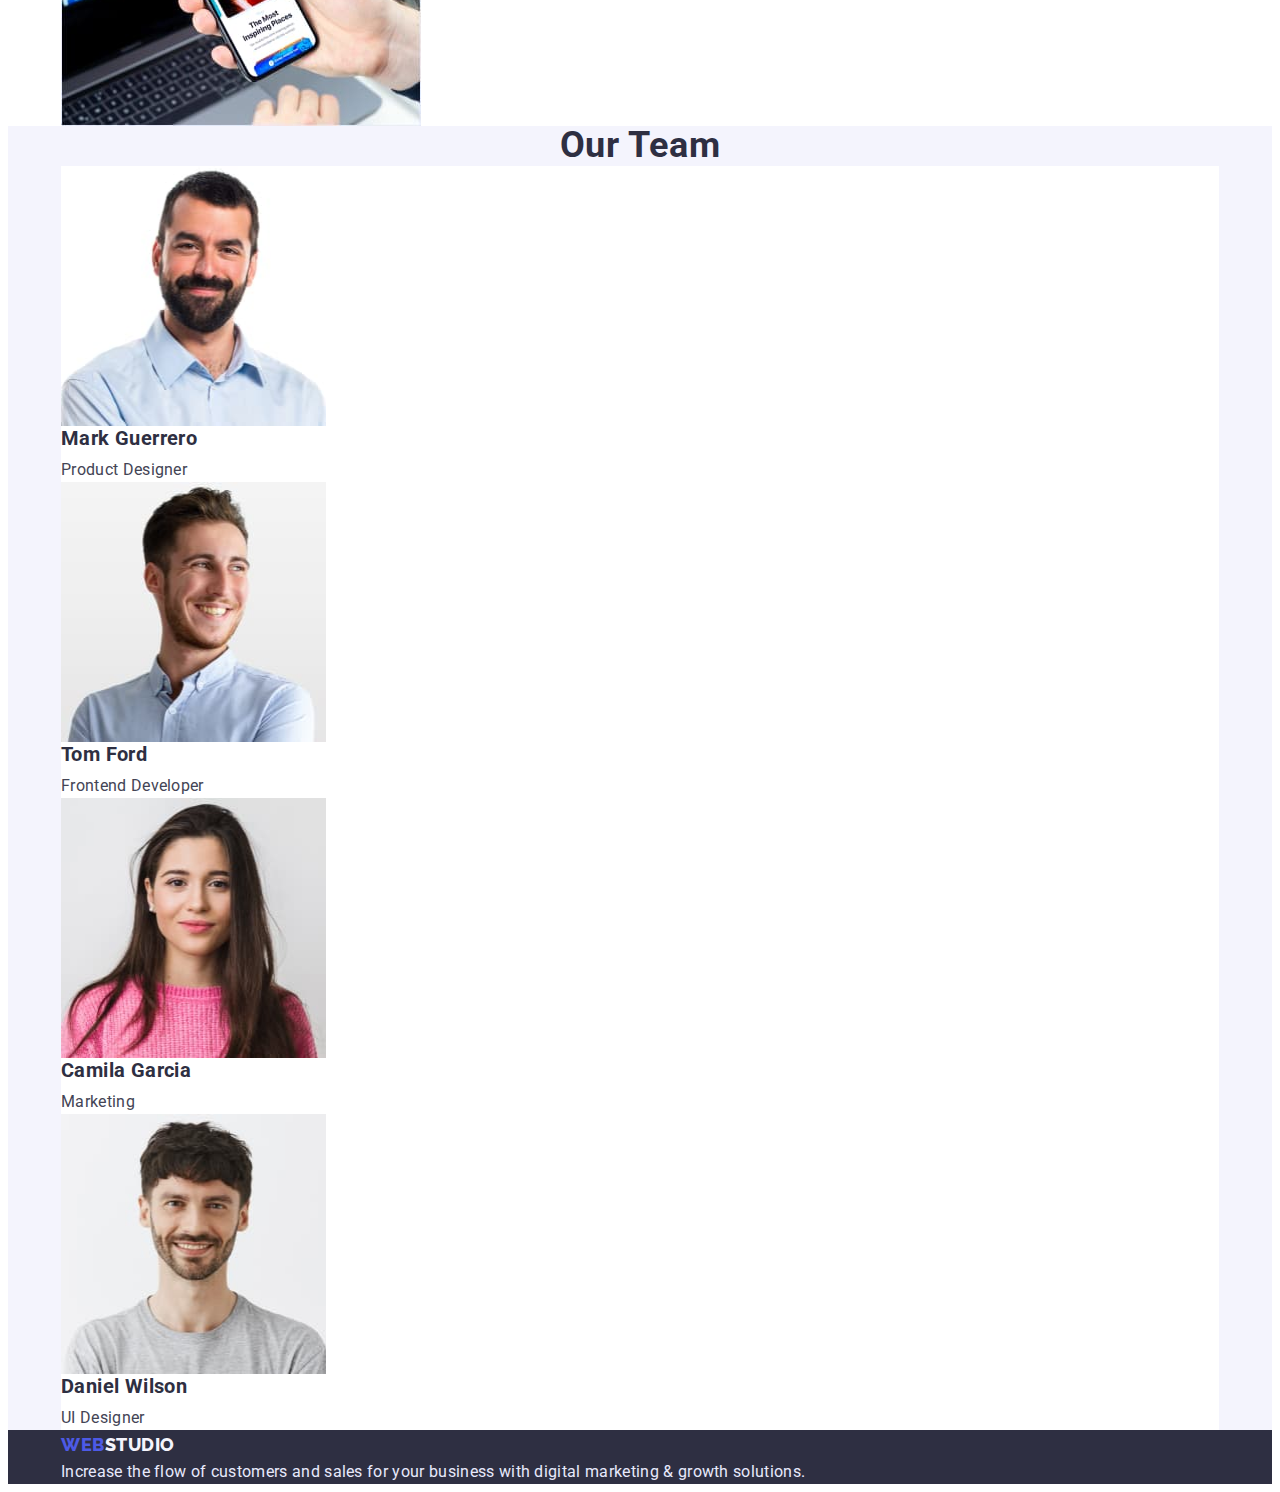
==== commit 9688115f: "Update index.html" ====
--- a/index.html
+++ b/index.html
@@ -31,12 +31,12 @@
 
     </header>
     <main>
-        <section class="hero">
+        <section class="hero section">
              <h1 class="hero-title">Effective Solutions<br />for Your Business</h1>
              <button class="hero-button" type="button">Order Service</button>
         </section>
         
-        <section class="benefits">
+        <section class="benefits section">
             <h2 class="benefits-heading">Advantages of the studio</h2>
             <div class="container benefits-container">
                
@@ -61,45 +61,69 @@
             </div>
         </section>
 
-        <section class="illustrations">
-            <h2 class="illustrations-title">What are we doing</h2>
+        <section class="illustrations section">
 
-            <ul class="illustration list">
-                <li><img class="illustration-img" src="./images/photo-1.jpg" alt="Photo 1" width="360" height="300"></li>
-                <li><img class="illustration-img" src="./images/photo-2.jpg" alt="Photo 2" width="360" height="300"></li>
-                <li><img class="illustration-img" src="./images/photo-3.jpg" alt="Photo 3" width="360" height="300"></li>
-            </ul>
+            <div class="container">
+                <h2 class="illustrations-title">What are we doing</h2>
+
+                <ul class="illustration list">
+                    <li class="item"><img class="illustration-img" src="./images/photo-1.jpg" alt="Photo 1" width="360" height="300"></li>
+                    <li class="item"><img class="illustration-img" src="./images/photo-2.jpg" alt="Photo 2" width="360" height="300"></li>
+                    <li class="item"><img class="illustration-img" src="./images/photo-3.jpg" alt="Photo 3" width="360" height="300"></li>
+                </ul>
+            </div>
+            
         </section>
-        <section class="resumes">
+        <section class="resumes section">
             <h2 class="resumes-title">Our Team</h2>
-
-            <ul class="resumes-list list">
-                <li class="resumes-item">
-                    <img src="./images/portrait-1.jpg" alt="Portrait Mark Guerrero" width="265" height="260">
-                    <h3 class="resume-name">Mark Guerrero</h3>
-                    <p class="resume-specialty">Product Designer</p>
-                </li>
-                <li class="resumes-item">
-                    <img src="./images/portrait-2.jpg" alt="Portrait Tom Ford" width="265" height="260">
-                    <h3 class="resume-name">Tom Ford</h3>
-                    <p class="resume-specialty">Frontend Developer</p>
-                </li>
-                <li class="resumes-item">
-                    <img src="./images/portrait-3.jpg" alt="Portrait Camila Garcia" width="265" height="260">
-                    <h3 class="resume-name">Camila Garcia</h3>
-                    <p class="resume-specialty">Marketing</p>
-                </li>
-                <li class="resumes-item">
-                    <img src="./images/portrait-4.jpg" alt="Portrait Daniel Wilson" width="265" height="260">
-                    <h3 class="resume-name">Daniel Wilson</h3>
-                    <p class="resume-specialty">UI Designer</p>
-                </li>
-            </ul>
+            <div class="container ">
+               
+                <ul class="resumes-list list">
+                    <li class="resumes-item">
+                        <img src="./images/portrait-1.jpg" alt="Portrait Mark Guerrero" width="265" height="260">
+                        
+                        <div class="container-resume">
+                            <h3 class="resume-name">Mark Guerrero</h3>
+                            <p class="resume-specialty">Product Designer</p>
+                        </div>
+                        
+                    </li>
+                    <li class="resumes-item">
+                        <img src="./images/portrait-2.jpg" alt="Portrait Tom Ford" width="265" height="260">
+                        
+                        <div class="container-resume"><h3 class="resume-name">Tom Ford</h3>
+                            <p class="resume-specialty">Frontend Developer</p>
+                        </div>
+                        
+                    </li>
+                    <li class="resumes-item">
+                        <img src="./images/portrait-3.jpg" alt="Portrait Camila Garcia" width="265" height="260">
+                        
+                        <div class="container-resume"> 
+                            <h3 class="resume-name">Camila Garcia</h3>
+                            <p class="resume-specialty">Marketing</p>
+                        </div>
+                       
+                    </li>
+                    <li class="resumes-item">
+                        <img src="./images/portrait-4.jpg" alt="Portrait Daniel Wilson" width="265" height="260">
+                        
+                        <div class="container-resume">
+                            <h3 class="resume-name">Daniel Wilson</h3>
+                            <p class="resume-specialty">UI Designer</p>
+                        </div>
+                        
+                    </li>
+                </ul>
+            </div>
+           
         </section>
         </main>
-    <footer class="footer">
-        <a class="footer-logo" href="./index.html"> <span class="footer-logo-web">WEB</span>STUDIO</a>
-        <p class="footer-text">Increase the flow of customers and sales for your business with digital marketing & growth solutions.</p>
+    <footer class="footer section">
+        <div class="container-footer container">
+            <a class="footer-logo" href="./index.html"> <span class="footer-logo-web">WEB</span>STUDIO</a>
+            <p class="footer-text">Increase the flow of customers and sales for your business with digital marketing & growth solutions.</p>
+        </div>
     </footer>
 </body>
 </html>--- a/css/styles.css
+++ b/css/styles.css
@@ -51,8 +51,8 @@
     width: 1158px;
     margin-right: auto;
     margin-left: auto;
-    padding-left: 12px;
-    padding-right: 12px;
+    padding-left: 15px;
+    padding-right: 15px;
 }
 
 .main-nav{
@@ -134,12 +134,13 @@
 /*__________Hero section_________*/
 
 .hero {
-    background-color: var(--base-color-text);
+
     text-align: center;
     margin-top: 0;
     margin-bottom: 0;
     padding-top: 192px;
     padding-bottom: 192px;
+    background-color: var(--base-color-text);
 }
 
 .hero-title {
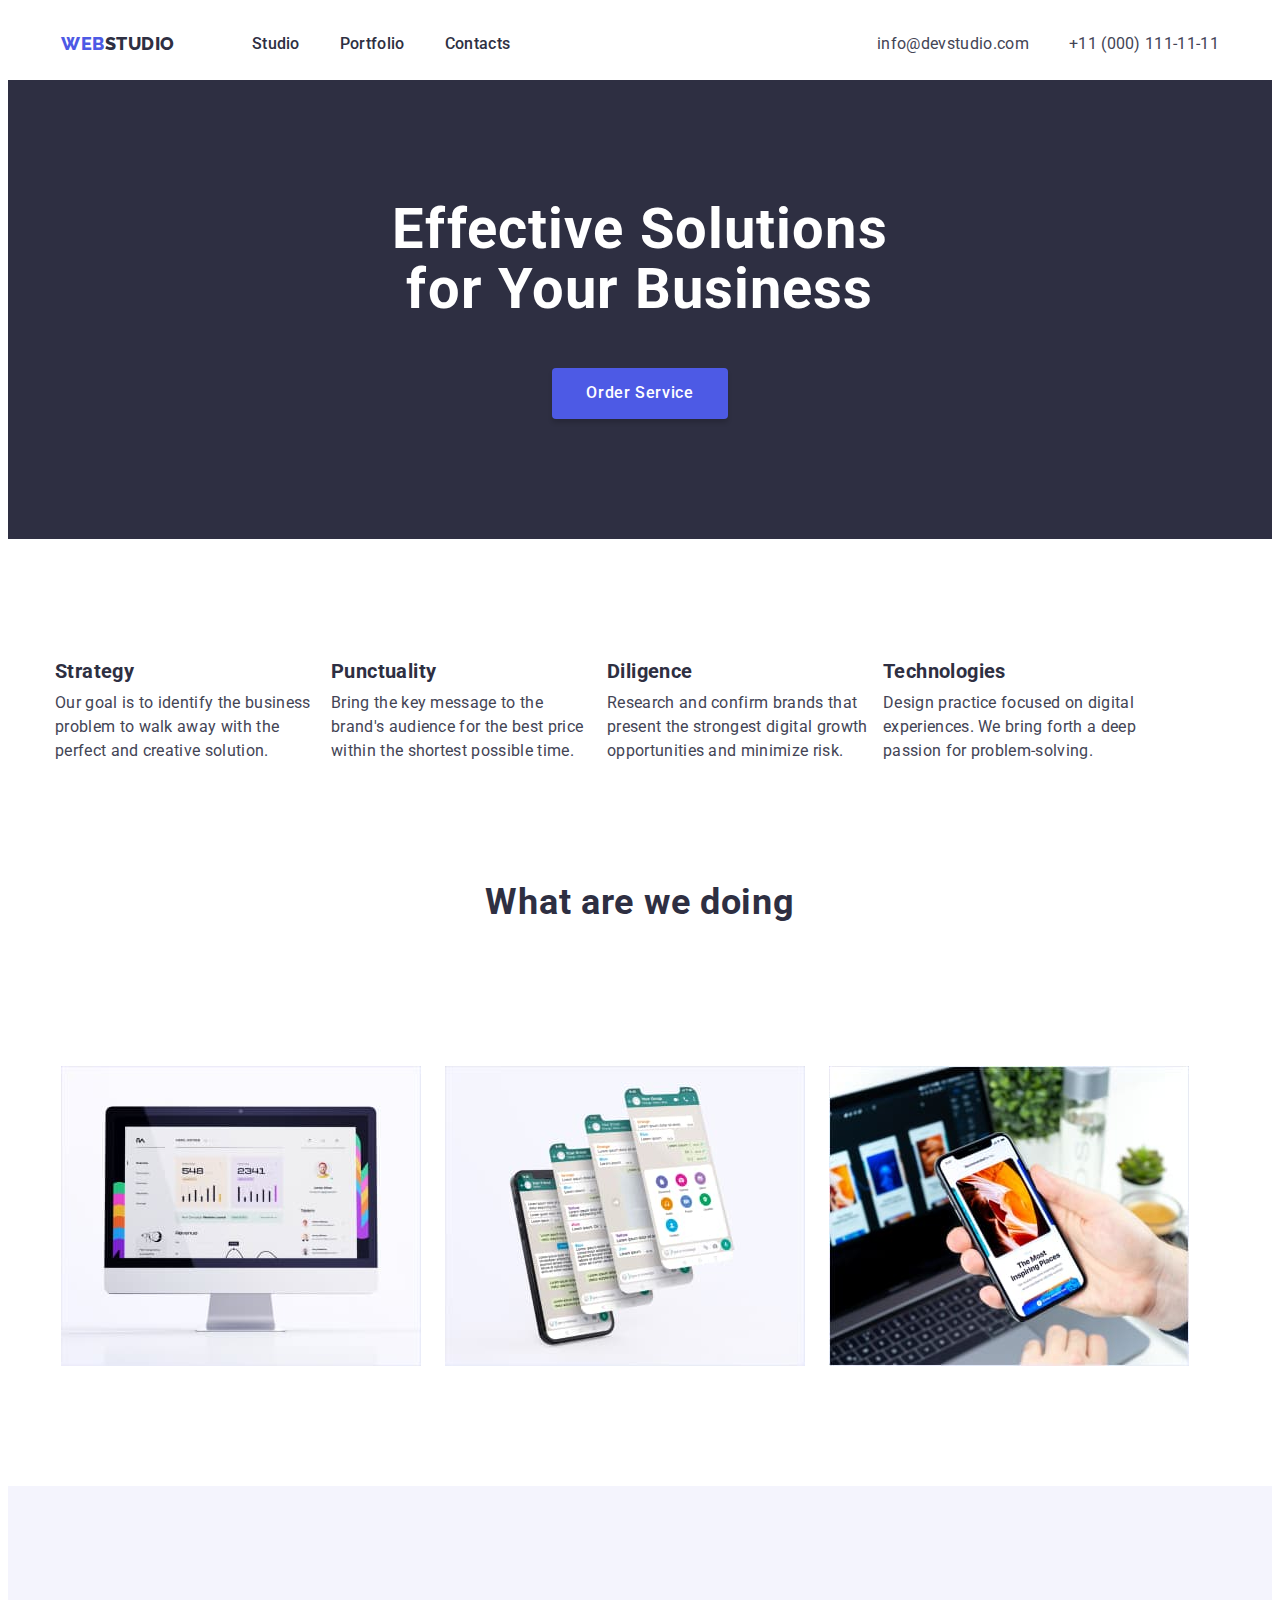
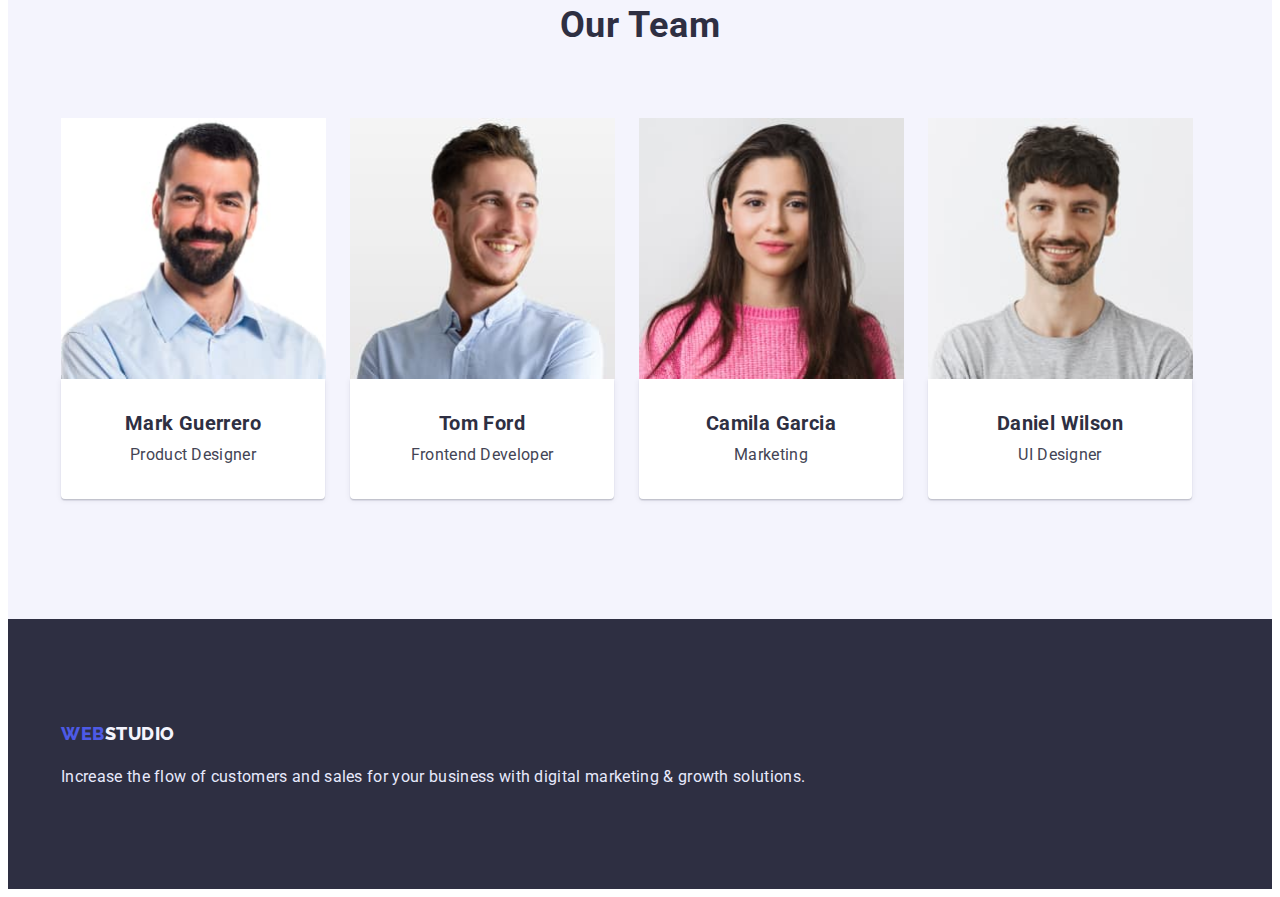
==== commit b352b677: "Update index.html" ====
--- a/index.html
+++ b/index.html
@@ -45,14 +45,17 @@
                     <h3 class="benefit-subtitle">Strategy</h3>
                     <p class="benefit-details">Our goal is to identify the business problem to walk away with the perfect and creative solution. </p>
                 </li>
+                
                 <li class="item">
                     <h3 class="benefit-subtitle">Punctuality</h3>
                     <p class="benefit-details">Bring the key message to the brand's audience for the best price within the shortest possible time.</p>
                 </li>
+                
                 <li class="item">
                     <h3 class="benefit-subtitle">Diligence</h3>
                     <p class="benefit-details">Research and confirm brands that present the strongest digital growth opportunities and minimize risk.</p>
                 </li>
+                
                 <li class="item">
                     <h3 class="benefit-subtitle">Technologies</h3>
                     <p class="benefit-details">Design practice focused on digital experiences. We bring forth a deep passion for problem-solving.</p>
@@ -68,7 +71,9 @@
 
                 <ul class="illustration list">
                     <li class="item"><img class="illustration-img" src="./images/photo-1.jpg" alt="Photo 1" width="360" height="300"></li>
+                    
                     <li class="item"><img class="illustration-img" src="./images/photo-2.jpg" alt="Photo 2" width="360" height="300"></li>
+                    
                     <li class="item"><img class="illustration-img" src="./images/photo-3.jpg" alt="Photo 3" width="360" height="300"></li>
                 </ul>
             </div>
@@ -88,6 +93,7 @@
                         </div>
                         
                     </li>
+                    
                     <li class="resumes-item">
                         <img src="./images/portrait-2.jpg" alt="Portrait Tom Ford" width="265" height="260">
                         
@@ -96,6 +102,7 @@
                         </div>
                         
                     </li>
+                    
                     <li class="resumes-item">
                         <img src="./images/portrait-3.jpg" alt="Portrait Camila Garcia" width="265" height="260">
                         
@@ -105,6 +112,7 @@
                         </div>
                        
                     </li>
+                   
                     <li class="resumes-item">
                         <img src="./images/portrait-4.jpg" alt="Portrait Daniel Wilson" width="265" height="260">
                         
@@ -120,7 +128,7 @@
         </section>
         </main>
     <footer class="footer section">
-        <div class="container-footer container">
+        <div class="container">
             <a class="footer-logo" href="./index.html"> <span class="footer-logo-web">WEB</span>STUDIO</a>
             <p class="footer-text">Increase the flow of customers and sales for your business with digital marketing & growth solutions.</p>
         </div>
--- a/css/styles.css
+++ b/css/styles.css
@@ -39,6 +39,8 @@
 
 img {
     display: block;
+    max-width: 100%;
+    height: auto;
 }
 
 /*_________Header____________*/
@@ -55,12 +57,7 @@
     padding-right: 15px;
 }
 
-.main-nav{
-    display: flex;
-    align-items: center;
-}
-
-.container-nav {
+.main-nav, .container-nav {
     display: flex;
     align-items: center;
 }
@@ -134,13 +131,17 @@
 /*__________Hero section_________*/
 
 .hero {
-
     text-align: center;
     margin-top: 0;
     margin-bottom: 0;
     padding-top: 192px;
     padding-bottom: 192px;
     background-color: var(--base-color-text);
+}
+
+.section {
+    padding-top: 120px;
+    padding-bottom: 120px;
 }
 
 .hero-title {
@@ -208,7 +209,7 @@
     margin-left: 12px;
 }
 
-.benefits .item :nth-child(4n) {
+.benefits .item + .item {
     margin-right: 0;
 }
 
@@ -231,7 +232,16 @@
 
 /*____________Illustrations section__________*/
 
+.illustrations {
+    margin-right: 0;
+    margin-left: 0;
+    padding-top: 0;
+}
+
 .illustrations-title, .resumes-title {
+    margin-top: 0;
+    margin-bottom: 72px;
+
     font-weight: 700;
     font-size: 36px;
     line-height: 1.1;
@@ -240,13 +250,32 @@
     color: var(--base-color-text);
 }
 
+.illustration {
+    display: flex;
+    gap: 24px;
+    padding-top: 72px;
+}
+
+
 /*_________Resumes section___________*/
 
 .resumes {
     background-color: var(--additional-background-color);
 }
 
-.resumes-item {
+.resumes-list {
+    display: flex;
+    gap: 24px;
+ }
+
+.container-resume {
+    display: block;
+    text-align: center;
+    padding-top: 32px;
+    padding-bottom: 32px;
+    width: 264px;
+    box-shadow: 0px 1px 6px rgba(46, 47, 66, 0.08), 0px 1px 1px rgba(46, 47, 66, 0.16), 0px 2px 1px rgba(46, 47, 66, 0.08);
+    border-radius: 0px 0px 4px 4px;
     background-color: var(--maine-color-background);
 }
 
@@ -254,6 +283,12 @@
 
 .footer {
     background-color: var(--base-color-text);
+    padding-top: 100px;
+    padding-bottom: 100px;
+}
+
+.container-footer {
+    width: 264px;
 }
 
 .footer-logo {
@@ -272,6 +307,7 @@
 }
 
 .footer-text {
+    margin-top: 16px;
     font-size: 16px;
     line-height: 1.5;
     letter-spacing: 0.02em;
@@ -300,6 +336,12 @@
 
 /*_______Section samples________ */
 
+.examples-items {
+    display: flex;
+    justify-content: center;
+    gap: 24px;
+}
+
 .examples-link {
     text-decoration: none;
 }
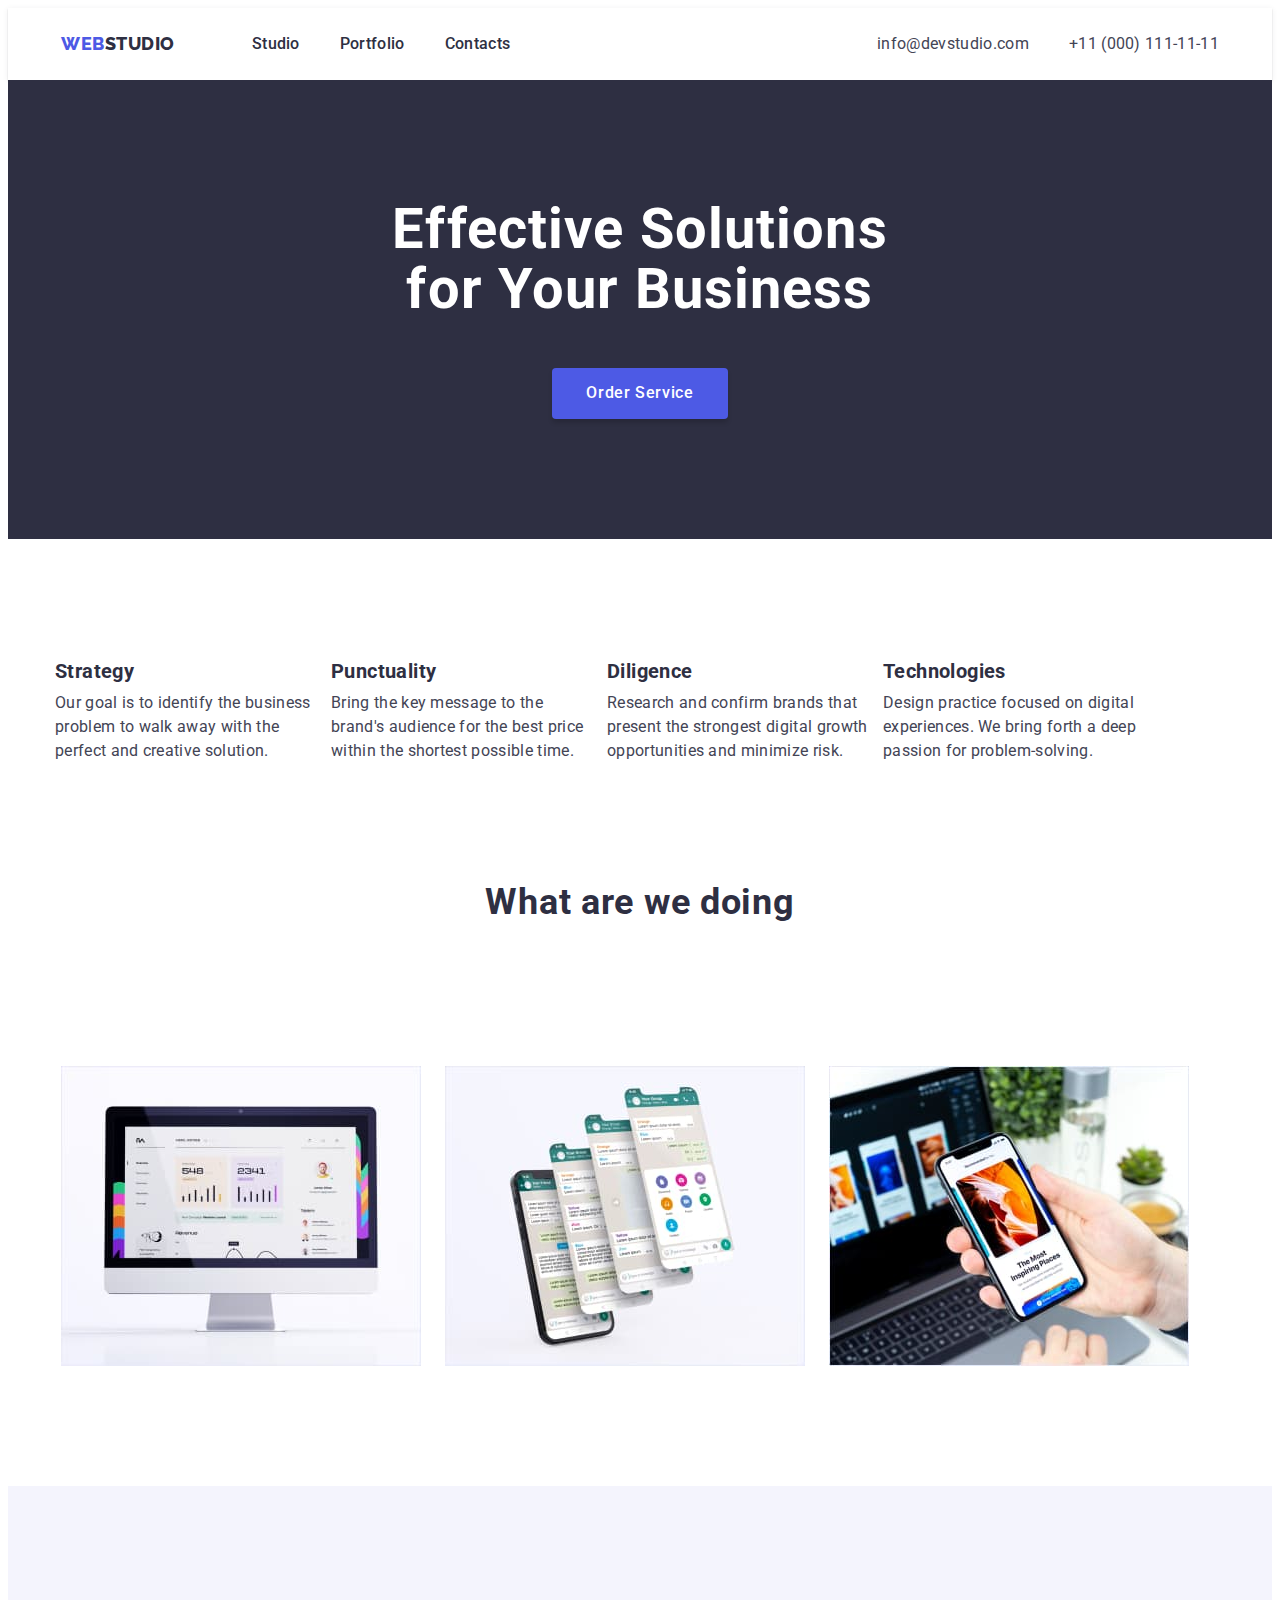
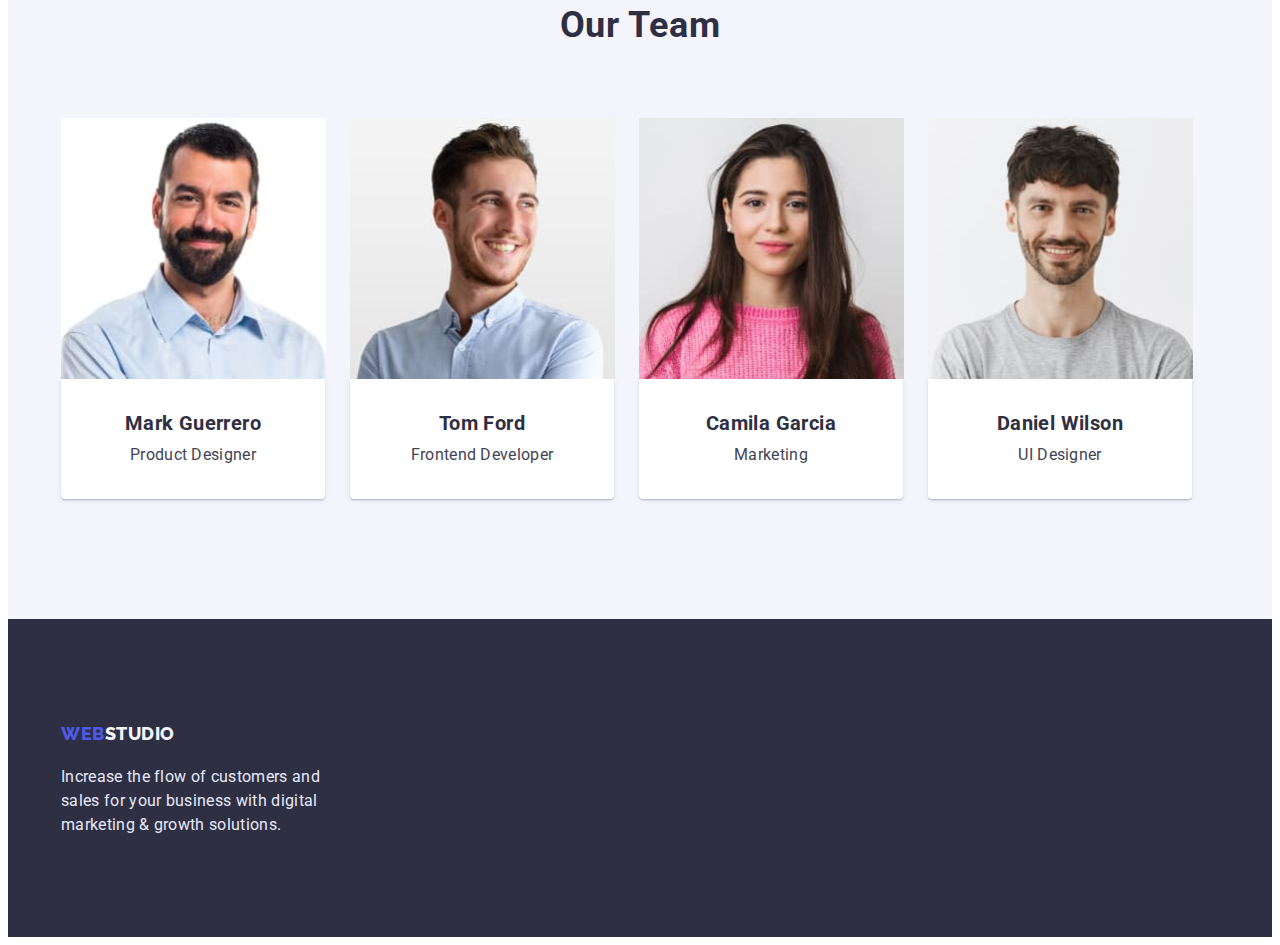
==== commit c9439ccc: "Summary index.html + styles.html" ====
--- a/index.html
+++ b/index.html
@@ -128,7 +128,7 @@
         </section>
         </main>
     <footer class="footer section">
-        <div class="container">
+        <div class="container container-footer">
             <a class="footer-logo" href="./index.html"> <span class="footer-logo-web">WEB</span>STUDIO</a>
             <p class="footer-text">Increase the flow of customers and sales for your business with digital marketing & growth solutions.</p>
         </div>
--- a/css/styles.css
+++ b/css/styles.css
@@ -47,6 +47,9 @@
 
 .page-header {
     background: var(--maine-color-background);
+    box-shadow: 0px 2px 1px rgba(46, 47, 66, 0.08), 
+    0px 1px 1px rgba(46, 47, 66, 0.16), 
+    0px 1px 6px rgba(46, 47, 66, 0.08);
 }
 
 .container {
@@ -159,7 +162,7 @@
 .hero-button {
     border-radius: 4px;
     box-shadow: 0px 4px 4px rgba(0, 0, 0, 0.15);
-    border: none;
+    border: transparent;
     padding: 16px 34px;
     min-width: 170px;
     
@@ -282,13 +285,10 @@
 /*Footer section*/
 
 .footer {
-    background-color: var(--base-color-text);
     padding-top: 100px;
     padding-bottom: 100px;
-}
-
-.container-footer {
-    width: 264px;
+
+    background-color: var(--base-color-text);
 }
 
 .footer-logo {
@@ -307,6 +307,7 @@
 }
 
 .footer-text {
+    width: 264px;
     margin-top: 16px;
     font-size: 16px;
     line-height: 1.5;
@@ -316,7 +317,32 @@
 
 /* Portfolio page: Section row */
 
+.examples-items {
+    display: flex;
+    flex-wrap: wrap;
+    justify-content: center;
+    gap: 24px;
+    padding-bottom: 72px;
+}
+
+.examples-list {
+    display: flex;
+    flex-wrap: wrap;
+    margin-left: -24px;
+}
+
+.examples-list > .examples-item {
+    margin-bottom: 48px;
+    margin-right: 0;
+    margin-left: 24px;
+    flex-basis: calc(100% / 3 - 24px);
+}
+
 .examples-button {
+    border: 1px solid var(--border-color);
+    border-radius: 4px;
+    padding: 12px 24px;
+
     font-family: inherit;
     font-weight: 500;
     font-size: 16px;
@@ -325,8 +351,6 @@
     background-color: var(--additional-background-color);
     color: var(--color-style-logo);
     cursor: pointer;
-    border: 1px solid var(--border-color);
-    border-radius: 4px;
 }
 
 .examples-button:hover, .examples-button:focus {
@@ -336,17 +360,24 @@
 
 /*_______Section samples________ */
 
-.examples-items {
-    display: flex;
-    justify-content: center;
-    gap: 24px;
-}
 
 .examples-link {
     text-decoration: none;
 }
 
+.container-example {
+    display: block;
+    padding-top: 32px;
+    padding-bottom: 32px;
+    padding-left: 16px;
+    width: 360px;
+    border: 0.5px solid #F4F4FD;
+    box-shadow: 0px 1px 6px rgba(46, 47, 66, 0.08);
+}
+
 .examples-subtitle {
+    margin-bottom: 8px;
+
     font-weight: 700;
     font-size: 20px;
     line-height: 1.2;
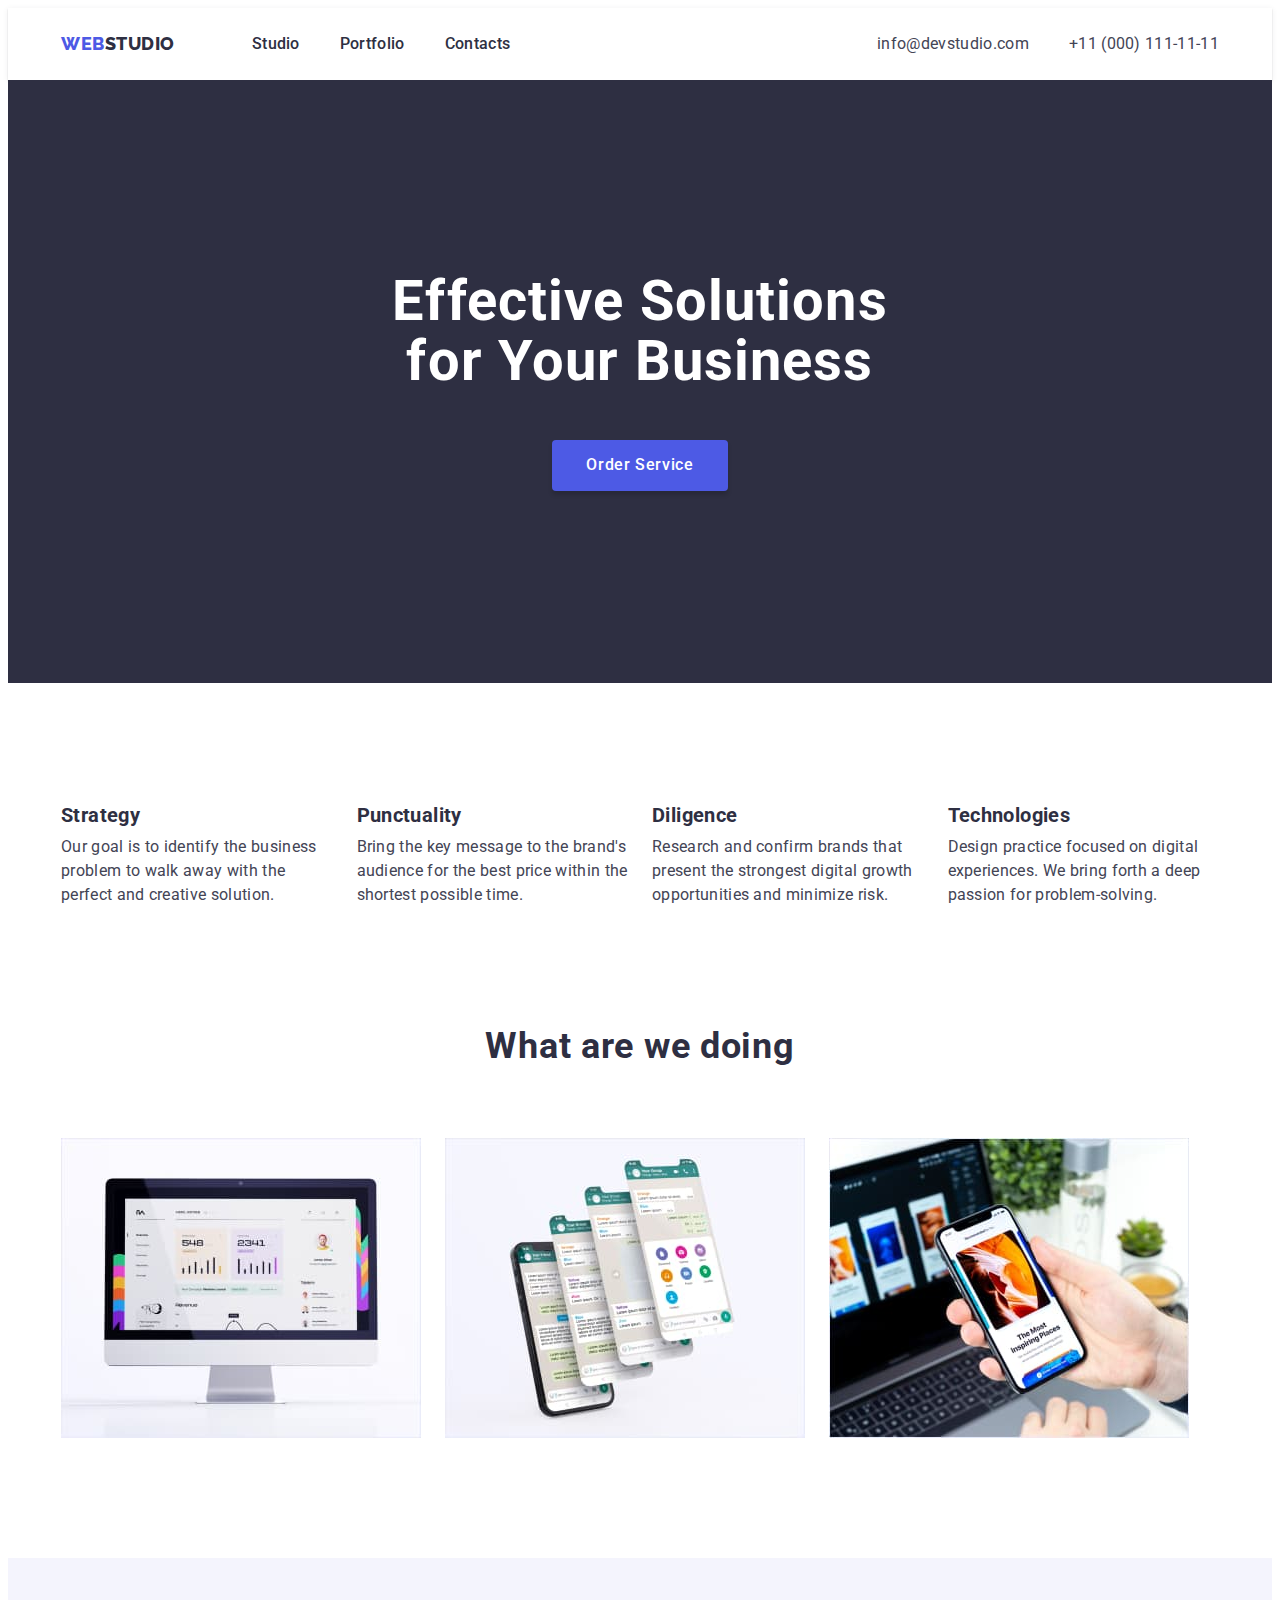
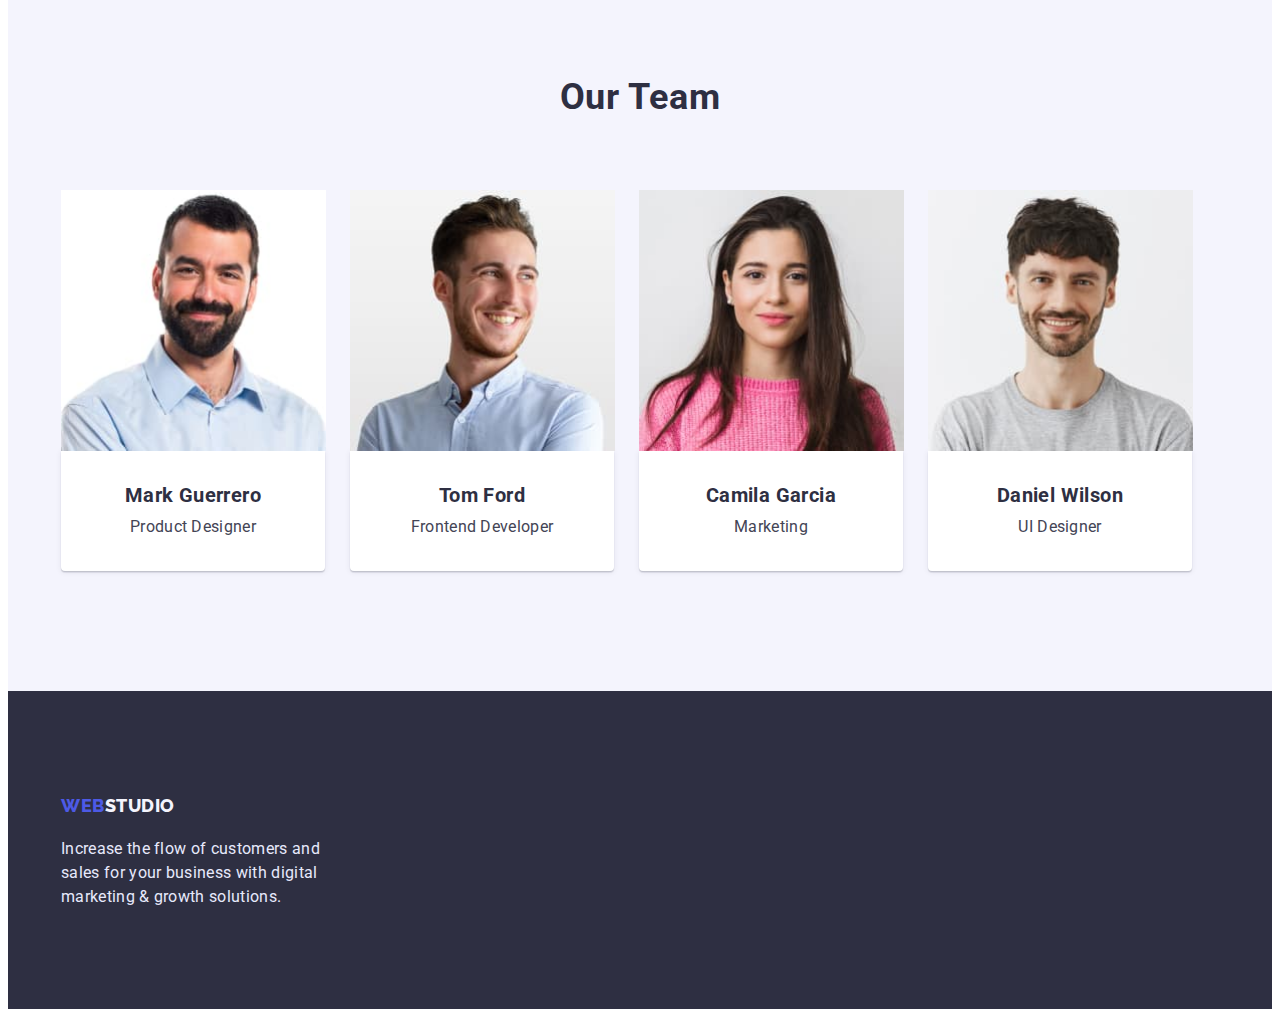
==== commit 4976dbe8: "Редагування помилок" ====
--- a/index.html
+++ b/index.html
@@ -16,7 +16,7 @@
                 <a class="logo" href="./index.html"> <span class="logo-web">WEB</span>STUDIO</a>
             
                 <ul class="site-nav list">
-                    <li class="item"><a class="nav link" href="">Studio</a></li>
+                    <li class="item"><a class="nav link" href="./index.html">Studio</a></li>
                     <li class="item"><a class="nav link" href="./portfolio.html">Portfolio</a></li>
                     <li class="item"><a class="nav link" href="">Contacts</a></li>
                 </ul>
@@ -31,35 +31,34 @@
 
     </header>
     <main>
-        <section class="hero section">
-             <h1 class="hero-title">Effective Solutions<br />for Your Business</h1>
+        <section class="hero-section">
+             <h1 class="hero-title">Effective Solutions <br /> for Your Business</h1>
              <button class="hero-button" type="button">Order Service</button>
         </section>
         
-        <section class="benefits section">
-            <h2 class="benefits-heading">Advantages of the studio</h2>
-            <div class="container benefits-container">
-               
-            <ul class="benefits list">
-                <li class="item">
-                    <h3 class="benefit-subtitle">Strategy</h3>
-                    <p class="benefit-details">Our goal is to identify the business problem to walk away with the perfect and creative solution. </p>
-                </li>
+        <section class="section">
+            <div class="container">
+                <h2 class="benefits-heading">Advantages of the studio</h2>
+                <ul class="benefits list">
+                    <li class="item">
+                        <h3 class="benefit-subtitle">Strategy</h3>
+                        <p class="benefit-details">Our goal is to identify the business problem to walk away with the perfect and creative solution. </p>
+                    </li>
                 
-                <li class="item">
-                    <h3 class="benefit-subtitle">Punctuality</h3>
-                    <p class="benefit-details">Bring the key message to the brand's audience for the best price within the shortest possible time.</p>
-                </li>
+                    <li class="item">
+                        <h3 class="benefit-subtitle">Punctuality</h3>
+                        <p class="benefit-details">Bring the key message to the brand's audience for the best price within the shortest possible time.</p>
+                    </li>
                 
-                <li class="item">
-                    <h3 class="benefit-subtitle">Diligence</h3>
-                    <p class="benefit-details">Research and confirm brands that present the strongest digital growth opportunities and minimize risk.</p>
-                </li>
+                    <li class="item">
+                        <h3 class="benefit-subtitle">Diligence</h3>
+                        <p class="benefit-details">Research and confirm brands that present the strongest digital growth opportunities and minimize risk.</p>
+                    </li>
                 
-                <li class="item">
-                    <h3 class="benefit-subtitle">Technologies</h3>
-                    <p class="benefit-details">Design practice focused on digital experiences. We bring forth a deep passion for problem-solving.</p>
-                </li>
+                    <li class="item">
+                        <h3 class="benefit-subtitle">Technologies</h3>
+                        <p class="benefit-details">Design practice focused on digital experiences. We bring forth a deep passion for problem-solving.</p>
+                    </li>
             </ul>
             </div>
         </section>
--- a/css/styles.css
+++ b/css/styles.css
@@ -133,7 +133,7 @@
 
 /*__________Hero section_________*/
 
-.hero {
+.hero-section {
     text-align: center;
     margin-top: 0;
     margin-bottom: 0;
@@ -186,6 +186,7 @@
 }
 
 /* ____________Benefits section__________*/
+
 
 .benefits-heading, .examples-title {
     position: absolute;
@@ -201,19 +202,16 @@
     overflow: hidden;
 }
 
+
+
 .benefits {
     display: flex;
-    flex-wrap: wrap;
-    margin-left: -12px;
+    gap: 24px;
 }
 
 .benefits .item {
-    width: 264px;
-    margin-left: 12px;
-}
-
-.benefits .item + .item {
     margin-right: 0;
+    flex-basis: calc(100% / 3 - 24px);
 }
 
 .benefit-subtitle, .resume-name {
@@ -256,7 +254,6 @@
 .illustration {
     display: flex;
     gap: 24px;
-    padding-top: 72px;
 }
 
 
@@ -322,19 +319,18 @@
     flex-wrap: wrap;
     justify-content: center;
     gap: 24px;
-    padding-bottom: 72px;
+    margin-bottom: 72px;
 }
 
 .examples-list {
     display: flex;
     flex-wrap: wrap;
-    margin-left: -24px;
+    column-gap: 24px;
+    row-gap: 48px;
 }
 
 .examples-list > .examples-item {
-    margin-bottom: 48px;
     margin-right: 0;
-    margin-left: 24px;
     flex-basis: calc(100% / 3 - 24px);
 }
 
